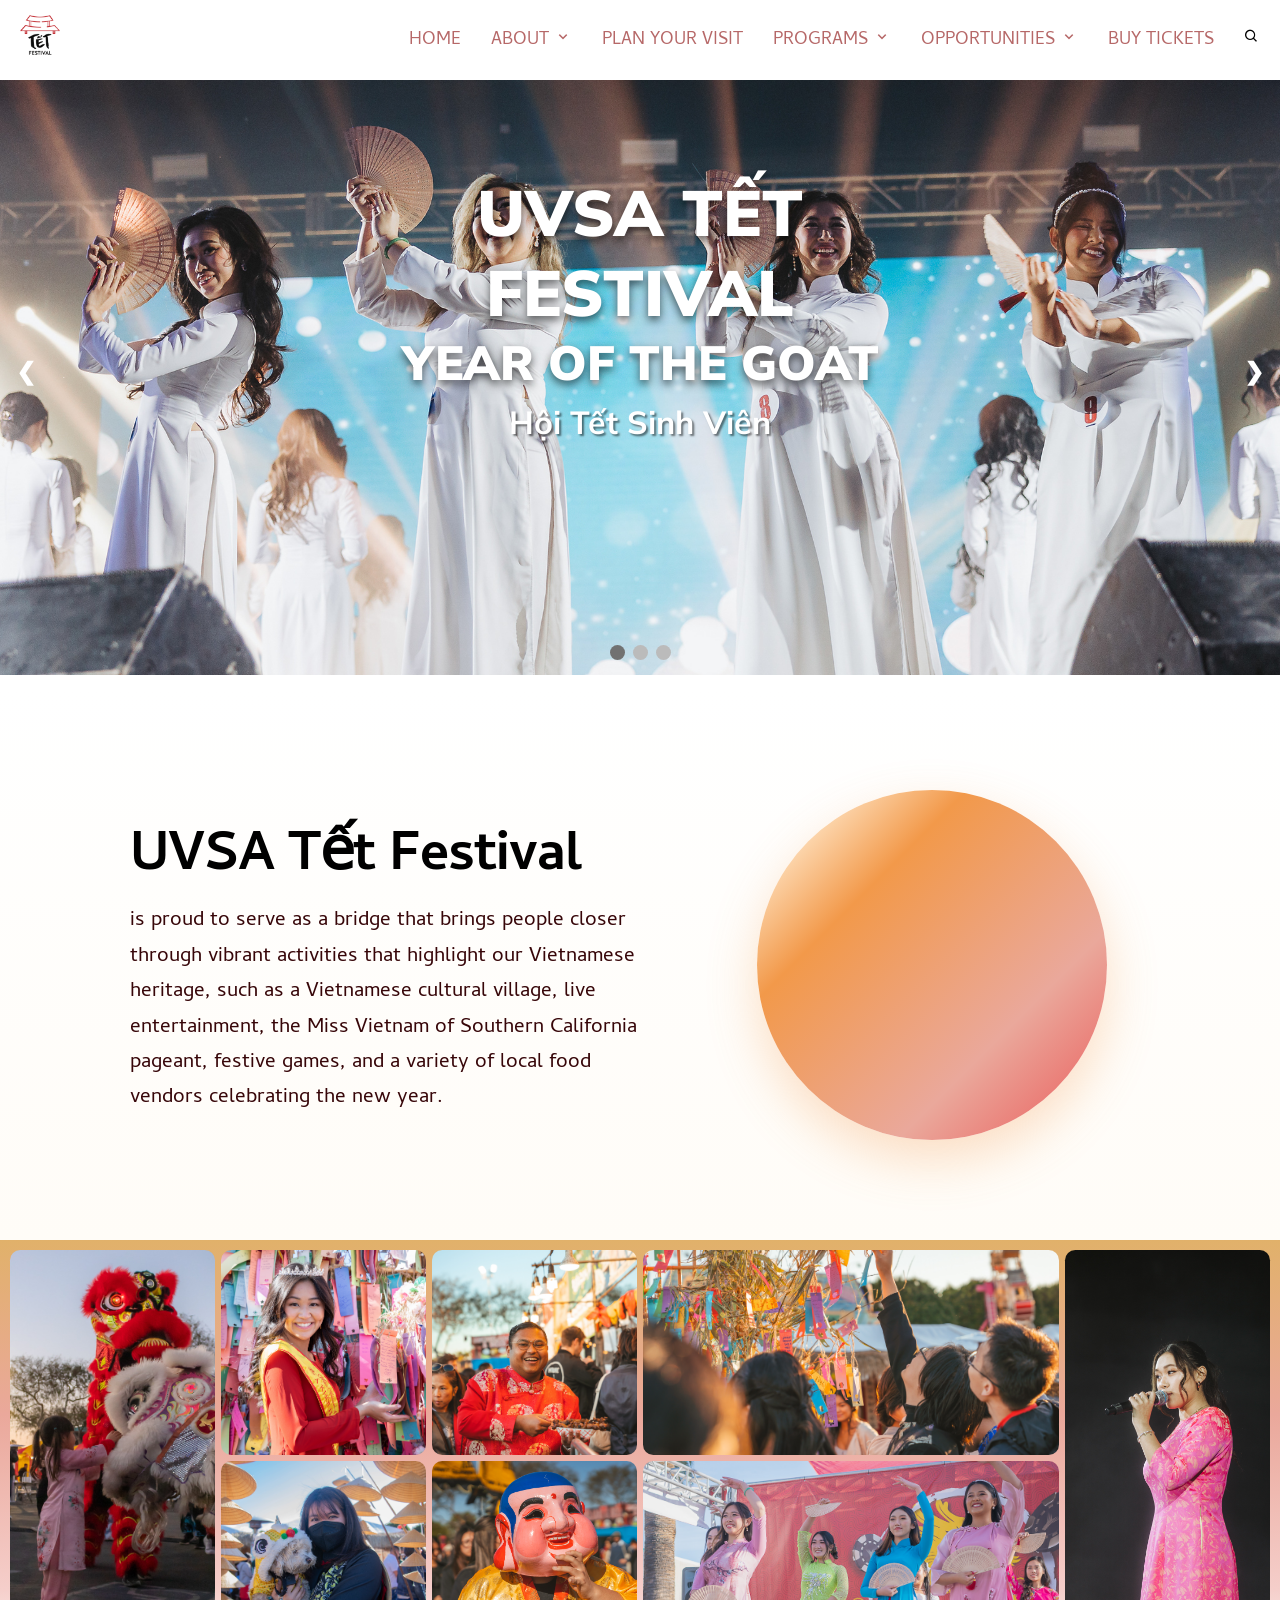
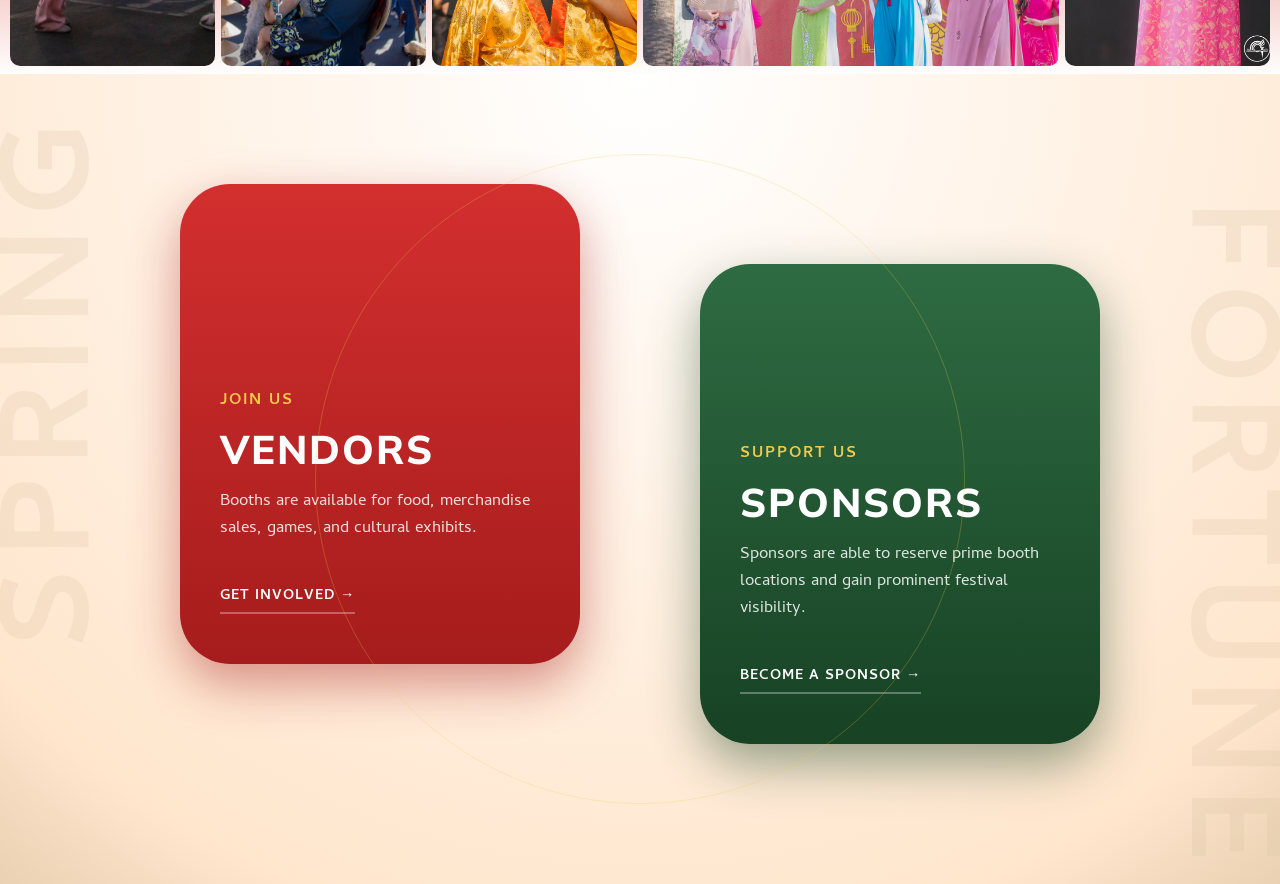
==== index.html @ c3a1a87c "added sponsors and vendors tab made to look like lanterns" ====
<!DOCTYPE html>
<html>
    <head>
        <meta name="viewport" content="width=device-width" charset="UTF-8">
        <title>UVSA Tet Festival</title>
        <link rel="stylesheet" href="styles.css">
        <link href='https://unpkg.com/boxicons@2.1.4/css/boxicons.min.css' rel='stylesheet'>
        <script src="scripts.js" defer></script>
    </head>
    <body>
        
        <div class="header">
            <div class="logo">
                <img src="tetfest-logo.png" alt="logo">
            </div>
            <div class="header-links">
                <ul>
                    <li>
                        <a>HOME</a>
                    </li>
                    <li class="dropdown-item">
                        <a>ABOUT <i class="bx bx-chevron-down"></i></a>
                        <ul class="sub-menu">
                            <li><a href="">About Tet & UVSA</a></li>
                            <li><a href="">Meet the Staff</a></li>
                            <li><a href="">Contact Us</a></li>
                        </ul>
                    </li>
                    <li>
                        <a>PLAN YOUR VISIT</a>
                    </li>
                    <li class="dropdown-item">
                        <a>PROGRAMS <i class="bx bx-chevron-down"></i></a>
                        <ul class="sub-menu">
                            <li><a href="">Cultural Village</a></li>
                            <li><a href="">Contests</a></li>
                        </ul>
                    </li>
                    <li class="dropdown-item">
                        <a>OPPORTUNITIES <i class="bx bx-chevron-down"></i></a>
                        <ul class="sub-menu">
                            <li><a href="">Sponsors</a></li>
                            <li><a href="">Vendors</a></li>
                        </ul>
                    </li>
                    <li>
                        <a>BUY TICKETS</a>
                    </li>
                </ul>
            </div>
            <div class="search-bar">
                <div class="search-icon">
                    <i class="bx bx-search"></i>
                </div>
            </div>
        </div>

        <div class="image-title-area">
            <div class="slideshow-container">

            <div class="page-title">
                <h1 class="main-title">
                    UVSA TẾT FESTIVAL
                </h1>
                <h2>
                    YEAR OF THE GOAT
                </h2>
                <h3>
                    Hội Tết Sinh Viên
                </h3>
            </div>

            <div class="mySlides fade">
                <img src="images/MVSC SB-1-X4.jpg">
            </div>

            <div class="mySlides fade">
                <img src="images/Grand Concert-SB-104-X4.jpg">
            </div>

            <div class="mySlides fade">
                <img src="images/OPC- LN-5-X4.jpg">
            </div>

            <a class="prev" onclick="plusSlides(-1)">&#10094;</a>
            <a class="next" onclick="plusSlides(1)">&#10095;</a>

            <div class="dots">
                <span class="dot" onclick="currentSlide(1)"></span>
                <span class="dot" onclick="currentSlide(2)"></span>
                <span class="dot" onclick="currentSlide(3)"></span>
            </div>

            </div>
        </div>

        <section class="dawn-horizon-section">
            <div class="horizon-container">
                
                <div class="horizon-text">
                    <h2>
                        UVSA Tết Festival
                    </h2>
                    <p>
                        is proud to serve as a bridge that brings people closer through vibrant activities that highlight our Vietnamese heritage, 
                        such as a Vietnamese cultural village, live entertainment, the Miss Vietnam of Southern California pageant, 
                        festive games, and a variety of local food vendors celebrating the new year.
                    </p>
                </div>
                
                <div class="horizon-visual">
                <div class="moon-shape"></div>
                </div>
                
            </div>
        </section>

        <section class="gallery-section">
            <div class="lantern-grid">
                <!-- Item 1: Tall block on the far left -->
                <div class="grid-item tall-item item-1">
                    <span class="placeholder-text">1</span>
                </div>

                <!-- Item 2: Square block top-left center -->
                <div class="grid-item item-2">
                    <span class="placeholder-text">2</span>
                </div>

                <!-- Item 3: Square block bottom-left center -->
                <div class="grid-item item-3">
                    <span class="placeholder-text">3</span>
                </div>

                <!-- Item 4: Square block top-right center -->
                <div class="grid-item item-4">
                    <span class="placeholder-text">4</span>
                </div>

                <!-- Item 5: Square block bottom-right center -->
                <div class="grid-item item-5">
                    <span class="placeholder-text">5</span>
                </div>

                <!-- Item 6: Wide block top right -->
                <div class="grid-item wide-item item-6">
                    <span class="placeholder-text">6</span>
                </div>

                <!-- Item 7: Wide block bottom right -->
                <div class="grid-item wide-item item-7">
                    <span class="placeholder-text">7</span>
                </div>

                <!-- Item 8: Tall block on the far right -->
                <div class="grid-item tall-item item-8">
                    <span class="placeholder-text">8</span>
                </div>
            </div>
        </section>

        <section class="lantern-portal-section">

            <div class="bg-lunar-ring"></div>
            <div class="bg-side-text left-stamp">SPRING</div>
            <div class="bg-side-text right-stamp">FORTUNE</div>

            <div class="lantern-container">

                <div class="lantern-card vendor-side">
                    <div class="card-content">
                        <span class="card-tag">JOIN US</span>
                        <h2>VENDORS</h2>
                        <p>Booths are available for food, merchandise sales, games, and cultural exhibits.</p>
                        <a href="#" class="card-link">GET INVOLVED &rarr;</a>
                    </div>
                </div>
                <div class="lantern-card sponsor-side">
                    <div class="card-content">
                        <span class="card-tag">SUPPORT US</span>
                        <h2>SPONSORS</h2>
                        <p>Sponsors are able to reserve prime booth locations and gain prominent festival visibility.</p>
                        <a href="#" class="card-link">BECOME A SPONSOR &rarr;</a>
                    </div>
                </div>
            </div>
        </section>
        
    </body>
</html>
---- styles.css ----
@import url('https://fonts.googleapis.com/css2?family=Cambay:ital,wght@0,400;0,700;1,400;1,700&display=swap');
@import url('https://fonts.googleapis.com/css2?family=Mulish:ital,wght@0,200..1000;1,200..1000&display=swap');

/* color palette from another project of mine which I copied code from (not used much here) */
:root {
    /* CSS HSL */
--puce: hsla(332, 37%, 65%, 1);
--indian-red: hsla(0, 35%, 56%, 1);
--salmon-pink: hsla(353, 59%, 74%, 1);
--raspberry-rose: hsla(344, 44%, 51%, 1);
--claret: hsla(340, 97%, 28%, 1);
--dark-purple: hsla(321, 64%, 11%, 1);
}

*{
    margin:0;
    padding:0;
    box-sizing: border-box;
    font-family: 'Cambay', serif;
}

body {
    height: 100vh;
    background: white;
}

.header {
    margin: 0;
    width: 100%; 
    height: 80px;
    background-color: white;
    display: flex;
    align-items: center;
    position: fixed; 
    justify-content: space-between;
    padding: 0 20px;
    z-index: 30;
}

.header .logo {
    margin-right: auto;
}

.header .logo img {
    width: 40px;
    height: 40px;
}

.header ul{
    display: flex;
    margin: 0;
    padding: 0;
}

.header ul li{
    list-style: none;
}

.header .header-links {
    display: flex;
    align-items: center;
    margin-left:auto;
    gap: 30px;
}

.header .header-links ul li a{
    text-decoration: none;
    color: var(--indian-red);
    font-size: 18px;
    margin-right: 30px;
    transition: color 0.3s ease;
}

.header .header-links ul li:hover a{
    color: var(--puce);
    cursor: pointer;
}

.header .dropdown-item {
    position: relative;
}

.header .dropdown-item .sub-menu {
    position: absolute;
    top: 190%;
    left: -20px;

    display: none;
    flex-direction: column;

    min-width: 220px;

    margin: 0;
    padding: 10px;
    list-style: none;

    background-color: white;
    border: 1px solid #ddd;
    box-shadow: 0 5px 15px rgba(0, 0, 0, 0.1);

    z-index: 100;
}

.header .dropdown-item:hover .sub-menu {
    display: flex;
    animation: slideInRight 0.5s ease-out forwards;
}

@keyframes slideInRight {
  from {
    transform: translateX(-15%);
    opacity: 0;
  }
  to {
    transform: translateX(0%);
    opacity: 1; 
  }
}

.header .dropdown-item:after {
    content: "";
    position: absolute;
    left: 0;
    top: 100%;
    width: 100%;
    height: 40px;
}

.header .dropdown-item .sub-menu li a {
    display: block;
    padding: 10px 10px;

    margin: 0;

    font-size: 18px;
    white-space: no-wrap;
}

.header .sub-menu li a:hover {
    background-color: #f5f5f5;
}

* {
    box-sizing: border-box;
}

/* Slideshow area */
.image-title-area {
    width: 100%;
    margin: 0;
    padding-top: 60px;
}

/* Slideshow container */
.slideshow-container {
    width: 100%;
    position: relative;
    margin: 0;
    overflow: hidden;
}

.page-title {
    position: absolute;
    top: 40%;
    left: 50%;
    transform: translate(-50%, -50%);
    z-index: 5;
    text-align: center;
    color: white;
}

.page-title .main-title {
    font-family: "Mulish";
    margin: 0;
    font-size: 4rem;
    font-weight: 900;
    text-shadow: 0 4px 8px rgba(0, 0, 0, 0.6);
}

.page-title h2 {
    font-family: "Mulish";
    margin: 0;
    font-size: 3rem;
    font-weight: 900;
    text-shadow: 0 4px 8px rgba(0, 0, 0, 0.6);
}

.page-title h3 {
    font-family: "Mulish";
    margin: 10px 0;
    font-size: 2rem;
    font-weight: 700;
    text-shadow: 2px 2px 2px rgba(0,0,0,0.5);
}

.dots {
    position: absolute;
    bottom: 20px;
    left: 0;
    width: 100%;
    text-align: center;
    z-index: 5;
}

.dot {
    cursor: pointer;
    height: 12px;
    width: 12px;
    margin: 0 4px;
    background-color: rgba(255, 255, 255, 0.6);
    border-radius: 50%;
    display: inline-block;
    transition: background-color 0.3s ease;
}

.active,
.dot:hover {
    background-color: white;
}


/* Slides */
.mySlides {
    display: none;
    width: 100%;
}

/* Images */
.mySlides img {
    width: 100%;
    height: 600px;
    display: block;
    object-fit: cover;
}

/* Next & previous buttons */
.prev,
.next {
    cursor: pointer;
    position: absolute;
    top: 50%;
    transform: translateY(-50%);
    width: auto;
    padding: 16px;
    color: white;
    font-weight: bold;
    font-size: 24px;
    transition: 0.3s ease;
    user-select: none;
    z-index: 2;
}

/* Previous button */
.prev {
    left: 0;
}

/* Next button */
.next {
    right: 0;
}

/* Hover effect */
.prev:hover,
.next:hover {
    background-color: rgba(0, 0, 0, 0.6);
}

/* Caption text */
.text {
    color: #f2f2f2;
    font-size: 15px;
    padding: 8px 12px;
    position: absolute;
    bottom: 8px;
    width: 100%;
    text-align: center;
}

/* Number text */
.numbertext {
    color: #f2f2f2;
    font-size: 12px;
    padding: 8px 12px;
    position: absolute;
    top: 0;
    left: 0;
    z-index: 2;
}

/* Dots */
.dot {
    cursor: pointer;
    height: 15px;
    width: 15px;
    margin: 0 2px;
    background-color: #bbb;
    border-radius: 50%;
    display: inline-block;
    transition: background-color 0.3s ease;
}

.active,
.dot:hover {
    background-color: #717171;
}

/* Dots container */
.image-title-area > div:last-child {
    text-align: center;
    padding: 15px 0;
}

/* The image fading out (active/outgoing) */
.slide-out {
    animation: fadeOut 1.5s ease-in-out forwards;
}

/* The image fading in (incoming) */
.slide-in {
    animation: fadeIn 1.5s ease-in-out forwards;
}

@keyframes fadeIn {
    from { opacity: 0; }
    to { opacity: 1; }
}

@keyframes fadeOut {
    from { opacity: 1; }
    to { opacity: 0; }
}

/* section break */

.dawn-horizon-section {
    width: 100%;
    padding: 100px 0;
    background: linear-gradient(180deg, #ffffff 0%, #fffcf7 100%); /* Warm, cream-tinted background transition */
}

.horizon-container {
    max-width: 1100px;
    margin: 0 auto;
    display: flex;
    align-items: center;
    gap: 60px;
    padding: 0 40px;
}

.horizon-text {
    flex: 1.2;
}

.horizon-text h2 {
    font-size: 3.5rem;
    color: black;
    font-weight: 700;
    letter-spacing: -1px;
}

.horizon-text p {
    font-size: 1.3rem;
    line-height: 1.7;
    color: #370609;
}

/* The creative visual block area */
.horizon-visual {
    flex: 1;
    display: flex;
    justify-content: center;
    align-items: center;
    position: relative;
}

/* Creating a giant glowing lunar gradient orb entirely in CSS */
.moon-shape {
    width: 350px;
    height: 350px;
    /* Mandarin to Gold to Blossom Pink */
    background: linear-gradient(
        135deg, 
        #FFE6C7 10%,    /* Creamy warm gold highlight */
        #F2994A 30%,   /* Your original vibrant Mandarin Orange */
        #EAA89B 70%,   /* Smooth Rose Pink blend */
        #EB5757 100%   /* Your original deep Blossom Pink */
    );
    border-radius: 50%; /* Makes it a perfect circle */
    box-shadow: 0 20px 50px rgba(242, 153, 74, 0.3); /* Gives it a soft light emission aura */
}

/* Container styling matching the soft cream background look */
.gallery-section {
    margin: 0 auto;
    padding: 10px 10px;
    background: linear-gradient(180deg, #E1B16A 0%, #EAA89B 40%, #F5CECA 80%, #FFFFFF 100%);
}

.lantern-grid {
    display: grid;
    grid-template-columns: repeat(6, 1fr); 
    gap: 0.5vw; /* Spacing scales fluidly with the screen width */
    
    /* 
        use viewport units (vw) to shrink.
    */
    grid-auto-rows: 16vw; 
}

/* Base style for the cards */
.grid-item {
    background: linear-gradient(135deg, #d0001c 0%, #ff1c7b 60%, #ff9ebb 100%);
    border-radius: 0.8vw; /* Rounded corners scale fluidly with the screen size */
    display: flex;
    align-items: center;
    justify-content: center;
}

.placeholder-text {
    /* Text size automatically scales down so it doesn't break out of the shrinking boxes */
    font-size: calc(1rem + 1vw); 
    font-weight: bold;
    color: #ffffff;
    /* hides/shows placeholder text (used for dev) */
    display: none;
}

/* --- Precise Coordinate Mapping (Maintained) --- */

.item-1 {
    grid-column: 1;
    grid-row: 1 / span 2;

    background: url('images/YT_SLD-14-X2.jpg');
    background-size: cover;
    background-position: center;
}

.item-2 {
    grid-column: 2;
    grid-row: 1;

    background: url('images/CREATIVES-BNV-01.jpg');
    background-size: cover;
    background-position: center;
}

.item-3 {
    grid-column: 2;
    grid-row: 2;

    background: url('images/DAY1-CREATIVES-CTT-32.jpg');
    background-size: cover;
    background-position: center;
}

.item-4 {
    grid-column: 3;
    grid-row: 1;

    background: url('images/CF\ DAY\ 2\ -\ LN-56.jpg');
    background-size: cover;
    background-position: center;
}

.item-5 {
    grid-column: 3;
    grid-row: 2;

    background: url('images/OPC-\ LN-47.jpg');
    background-size: cover;
    background-position: center;
}

.item-6 {
    grid-column: 4 / span 2;
    grid-row: 1;

    background: url('images/CF\ DAY\ 2\ -\ LN-31-X4.jpg');
    background-size: cover;
    background-position: center;
}

.item-7 {
    grid-column: 4 / span 2;
    grid-row: 2;

    background: url('images/MVSC\ AAExpo-\ LN-85.jpg');
    background-size: cover;
    background-position: up;
}

.item-8 {
    grid-column: 6;
    grid-row: 1 / span 2;

    background: url('images/Lunar\ Night-Rachele\ Nguyen-SB-16.jpg');
    background-size: cover;
    background-position: center;
}

/* Core Section Setup - Using a soft, premium cultural cream background */
.lantern-portal-section {
    width: 100%;
    padding: 150px 0 180px 0;
    position: relative; /* Crucial to keep background shapes anchored here */
    overflow: hidden; /* Prevents giant background rings from breaking layout width */
    margin-top: -2px;

    /*fallback*/
    background-color: white;
    
    background: radial-gradient(circle at top center, #ffffff 0%, #ffe6cd 85%, #ead1b3 100%);
}

.bg-lunar-ring {
    position: absolute;
    top: 50%;
    left: 50%;
    transform: translate(-50%, -50%);
    width: 650px;
    height: 650px;
    border: 1px solid rgba(242, 201, 76, 0.25); /* Thin, delicate gold circular border line */
    border-radius: 50%;
    z-index: 1;
    pointer-events: none;
}

/* 2. Ghostly Vertical Typographic Watermarks */
.bg-side-text {
    position: absolute;
    z-index: 1;
    font-size: 8rem;
    font-weight: 900;
    letter-spacing: 12px;
    
    color: rgba(212, 190, 160, 0.22); 
    user-select: none;
    pointer-events: none;
}

.left-stamp {
    left: 5%;
    top: 25%;
    transform: rotate(-90deg) translateX(-50%);
    transform-origin: left center;
}

.right-stamp {
    right: 5%;
    bottom: 30%;
    transform: rotate(90deg) translateX(50%);
    transform-origin: right center;
}

.lantern-container {
    max-width: 1000px;
    margin: 0 auto;
    display: flex;
    justify-content: center;
    gap: 120px; 
    padding: 0 40px;
}

.lantern-card {
    flex: 1;
    max-width: 400px;
    min-height: 480px;
    border-radius: 50px;
    padding: 50px 40px;
    display: flex;
    align-items: flex-end;
    color: #ffffff;
    transition: transform 0.4s cubic-bezier(0.25, 1, 0.5, 1), 
                box-shadow 0.4s cubic-bezier(0.25, 1, 0.5, 1);
}

/* Left Card: Cinnabar Red, shifted upwards */
.vendor-side {
    background: linear-gradient(180deg, #d32f2f 0%, #a61c1c 100%);
    transform: translateY(-40px); /* Creates the offset */

    box-shadow: 0 20px 50px rgba(166, 28, 28, 0.45); 
}

/* Right Card: Imperial Jade Green, shifted downwards */
.sponsor-side {
    background: linear-gradient(180deg, #2e6b42 0%, #174224 100%);
    transform: translateY(40px); /* Creates the offset */

    box-shadow: 0 20px 50px rgba(23, 66, 36, 0.45);
}

.vendor-side:hover {
    transform: translateY(-55px) scale(1.02); /* Drifts slightly higher when hovered */
    box-shadow: 0 30px 60px rgba(166, 28, 28, 0.65); /* Under-glow intensifies */
}

.sponsor-side:hover {
    transform: translateY(25px) scale(1.02); /* Drifts slightly higher when hovered */
    box-shadow: 0 30px 60px rgba(23, 66, 36, 0.55); /* Under-glow intensifies */
}

.card-content {
    width: 100%;
}

.card-tag {
    display: inline-block;
    font-size: 1rem;
    font-weight: bold;
    letter-spacing: 2px;
    color: #f2c94c; /* Gold tag header text */
    text-transform: uppercase;
    margin-bottom: 10px;
}

.card-content h2 {
    font-family: 'Mulish';
    font-size: 2.5rem;
    font-weight: 800;
    letter-spacing: 2px;
    margin-bottom: 15px;
}

.card-content p {
    font-size: 1.05rem;
    line-height: 1.6;
    opacity: 0.85;
    margin-bottom: 40px;
}

.card-link {
    display: inline-block;
    color: #ffffff;
    text-decoration: none;
    font-weight: bold;
    font-size: 0.9rem;
    letter-spacing: 1px;
    border-bottom: 2px solid rgba(255, 255, 255, 0.3);
    padding-bottom: 4px;
    transition: border-color 0.3s ease, color 0.3s ease;
}

.card-link:hover {
    border-color: #f2c94c; 
    color: #f2c94c;
}

/* --- Responsive Rules for Mobile --- */
@media (max-width: 768px) {
    .lantern-portal-section {
        padding: 80px 0; /* Shrink heavy section padding */
    }
    
    .lantern-container {
        flex-direction: column; /* Stack cards vertically */
        align-items: center;
        gap: 40px;
    }
    
    /* Strip away the heavy desktop layout offsets so they layout cleanly on phones */
    .card-vendor, .card-sponsor {
        transform: translateY(0) !important; 
        width: 100%;
    }
    
    /* Provide a simple standard lift on mobile hover instead */
    .card-vendor:hover, .card-sponsor:hover {
        transform: translateY(-5px) !important;
    }
}
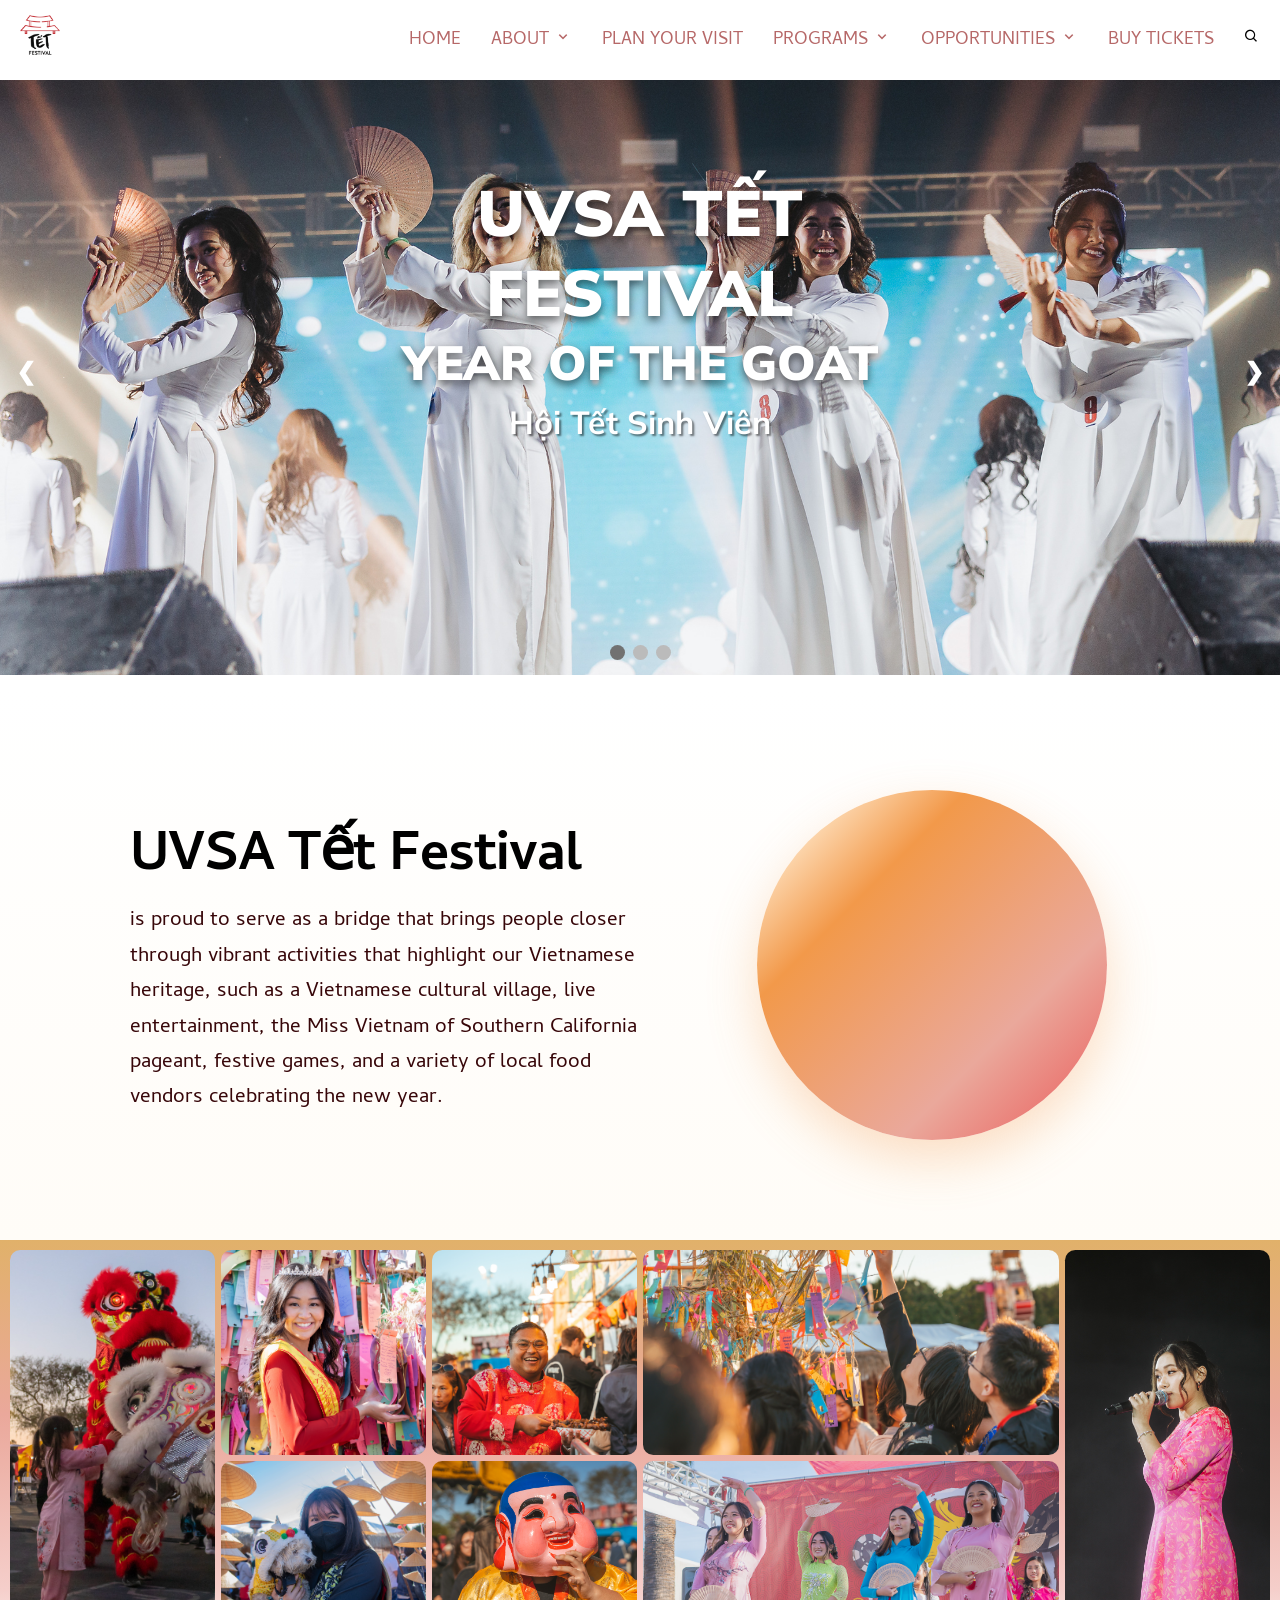
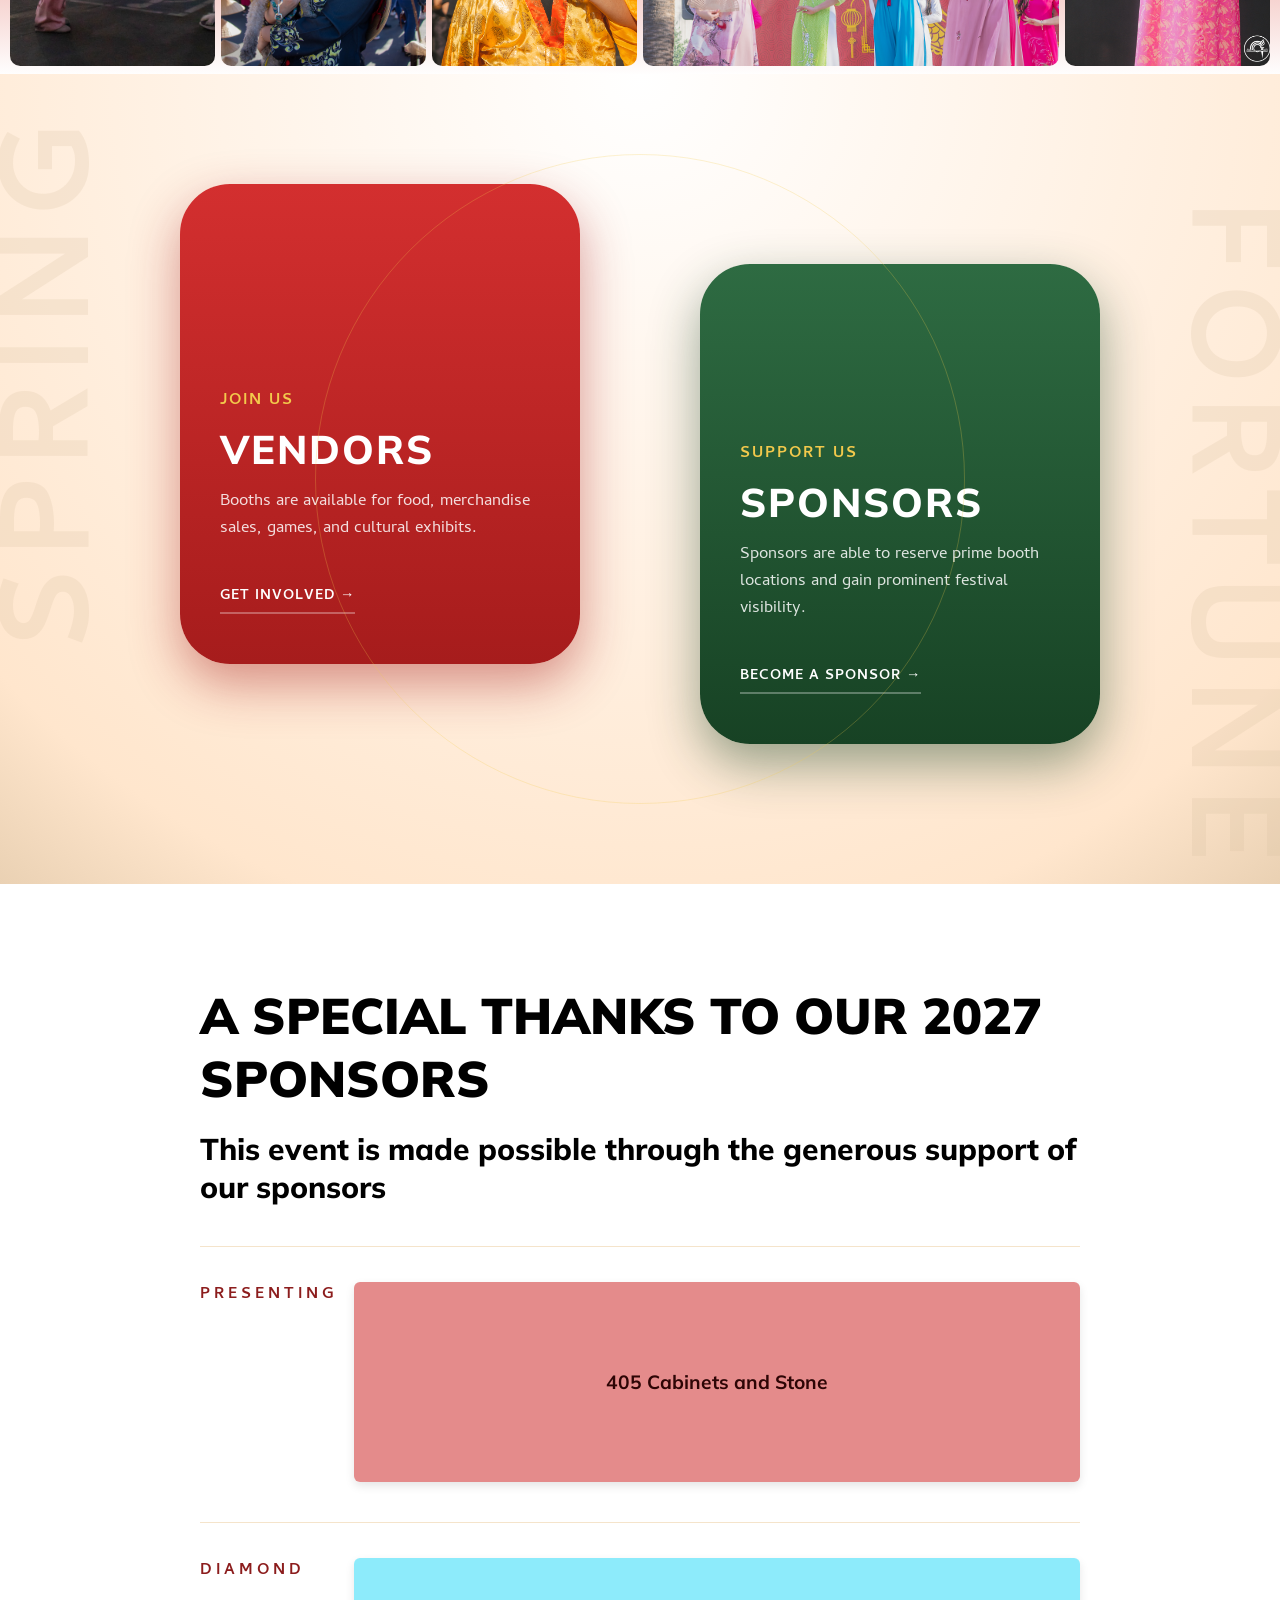
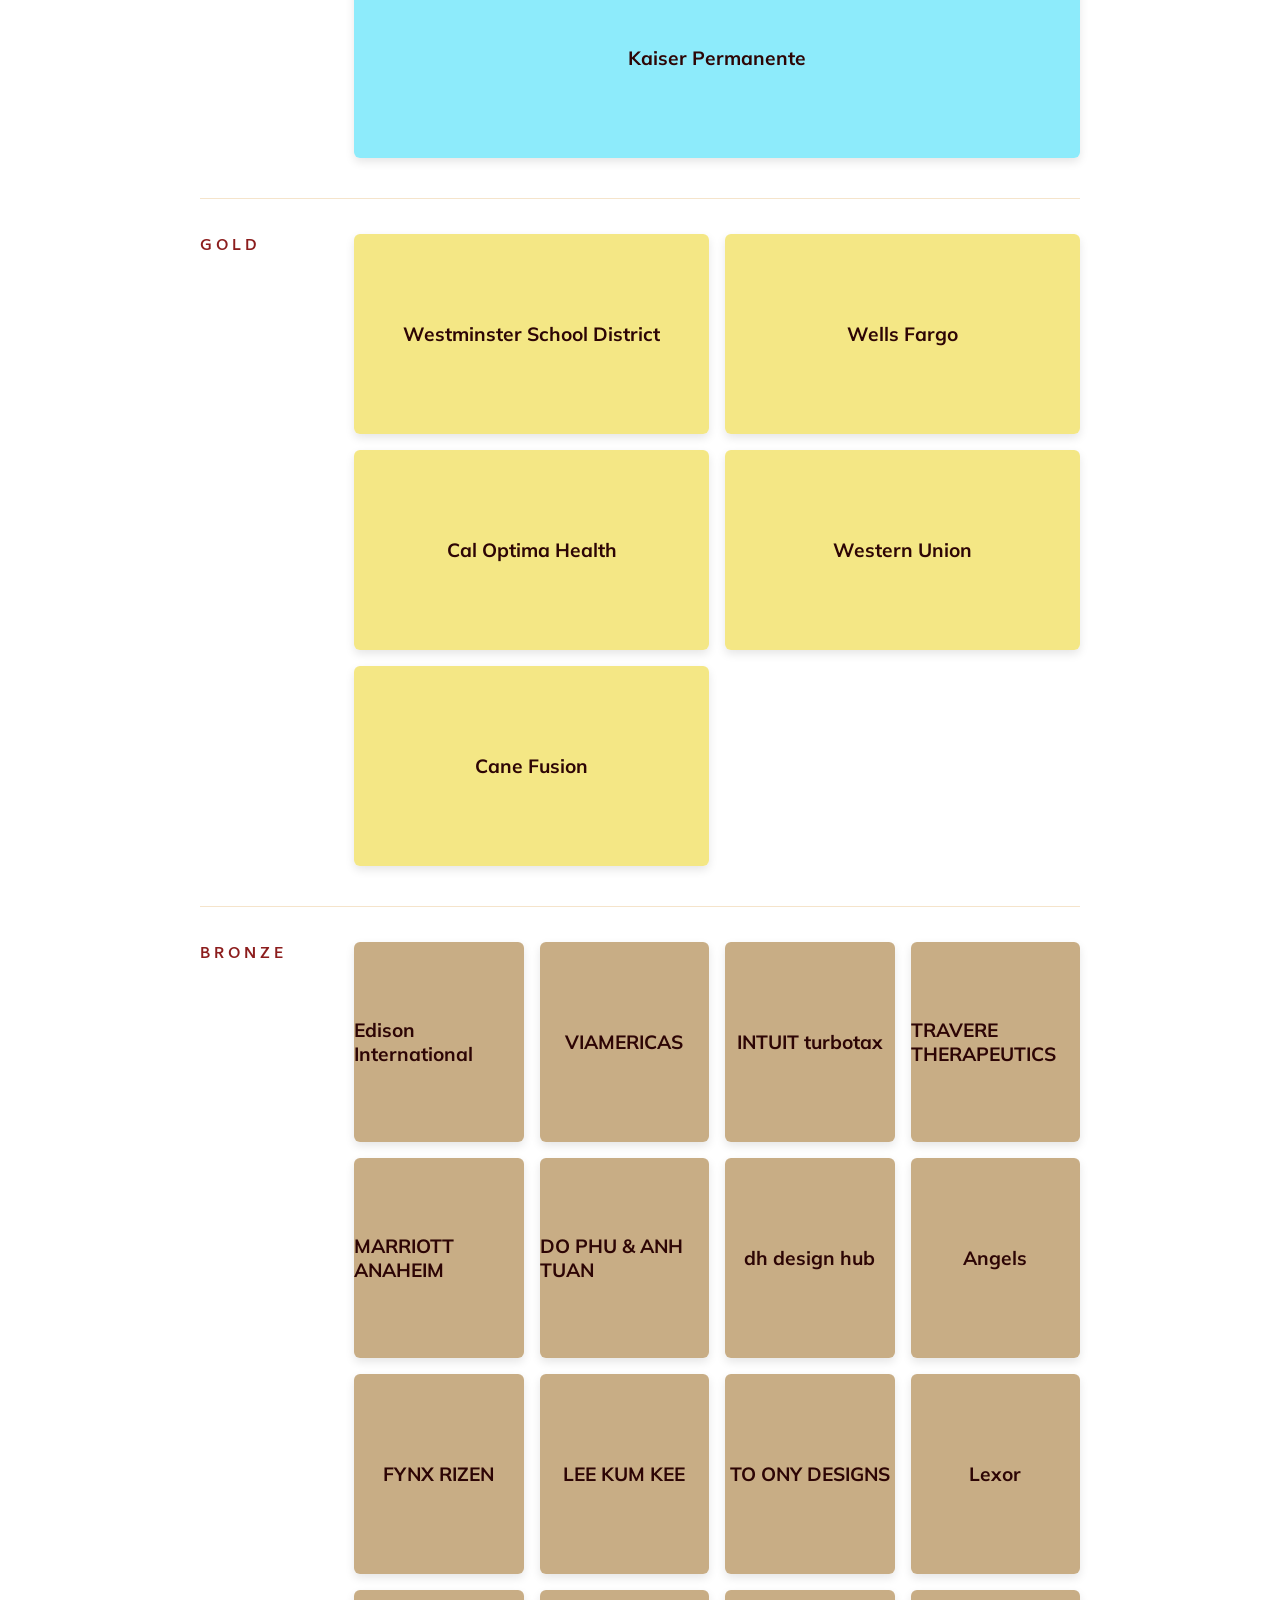
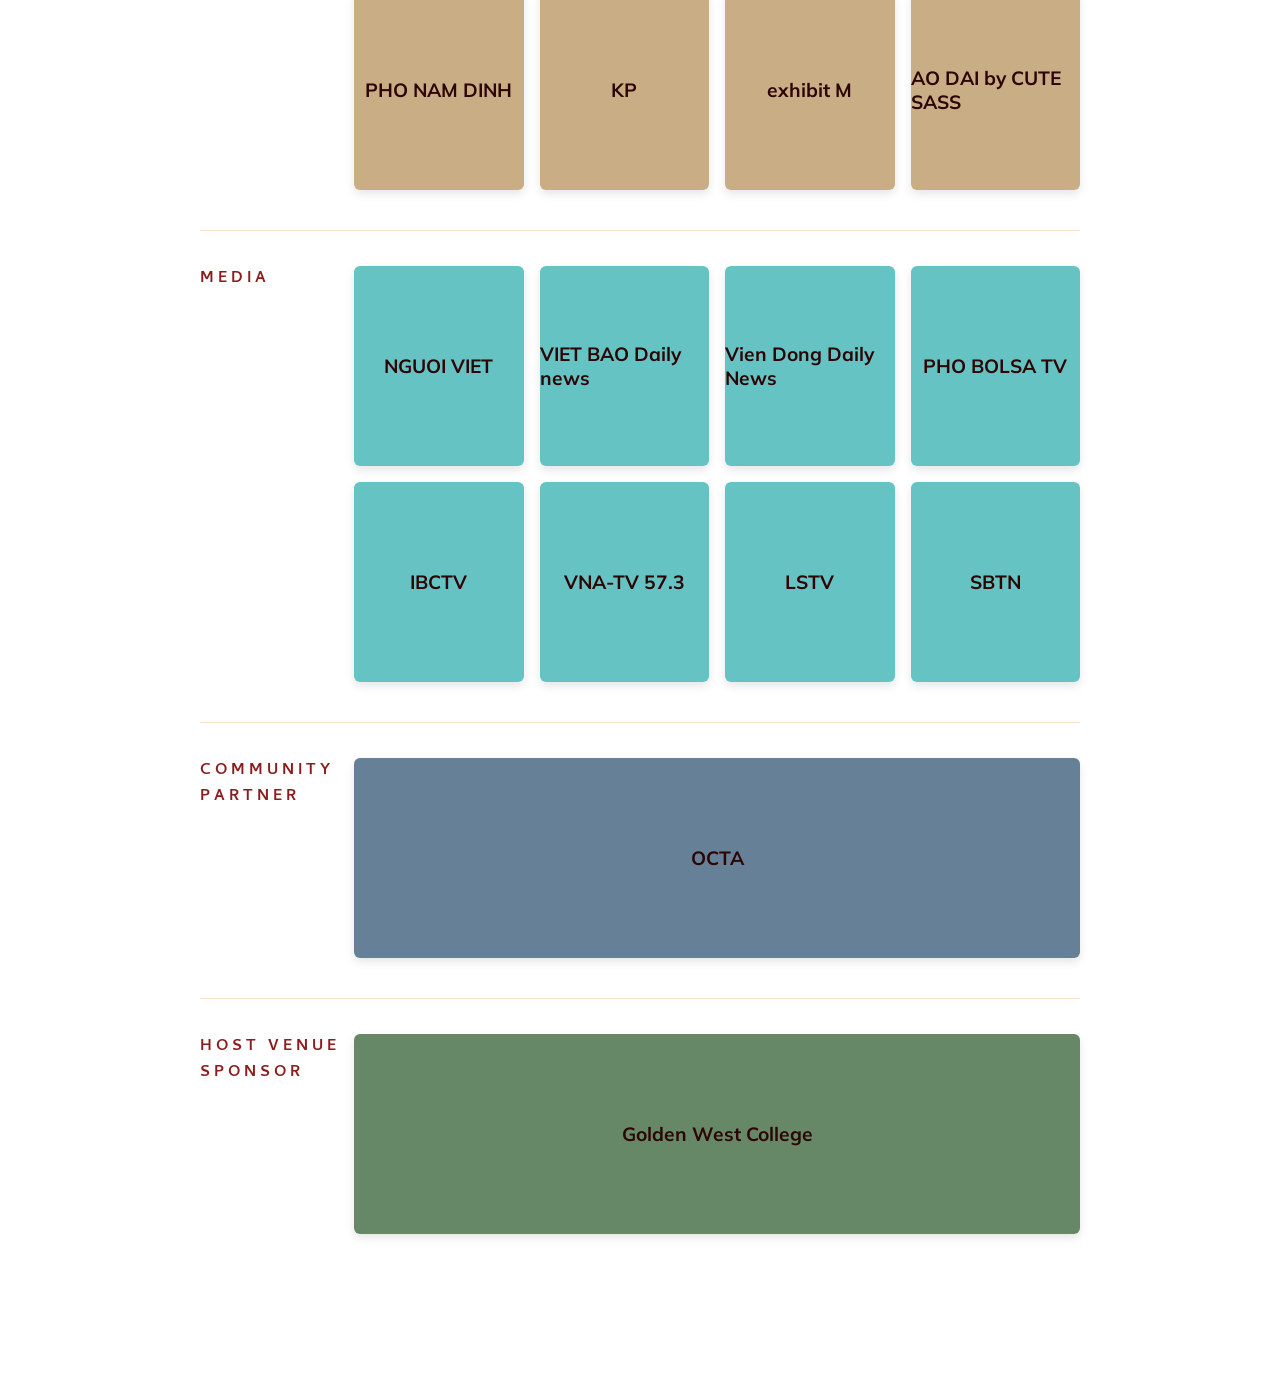
==== commit 8e75744a: "added cleaned up sponsors section (without images because lazy)" ====
--- a/index.html
+++ b/index.html
@@ -5,6 +5,7 @@
         <title>UVSA Tet Festival</title>
         <link rel="stylesheet" href="styles.css">
         <link href='https://unpkg.com/boxicons@2.1.4/css/boxicons.min.css' rel='stylesheet'>
+        <link rel="icon" type="image/jpeg" href="tetfest-logo.png">
         <script src="scripts.js" defer></script>
     </head>
     <body>
@@ -185,6 +186,144 @@
                 </div>
             </div>
         </section>
+
+        <section class="timeline-directory-section">
+            <div class="sponsor-thanks">
+                <h1>A SPECIAL THANKS TO OUR 2027 SPONSORS</h1>
+                <h3>This event is made possible through the generous support of our sponsors</h3>
+            </div>
+
+            <div class="timeline-row">
+                <div class="timeline-label">
+                <span>PRESENTING</span>
+                </div>
+                <div class="timeline-content">
+                <div class="timeline-grid grid-2">
+                    <div class="logo-box">
+                        <a href="https://405cs.com/" target="_blank" rel="noopener" class="sponsor-link-wrapper">
+                            <div class="box-overlay presenting-tier"><span>405 Cabinets and Stone</span></div>
+                            <div class="logo-img-wrap">
+                                <img src="" alt="">
+                            </div>
+                        </a>
+                    </div>
+                </div>
+                </div>
+            </div>
+
+            <div class="timeline-row">
+                <div class="timeline-label">
+                <span>DIAMOND</span>
+                </div>
+                <div class="timeline-content">
+                <div class="timeline-grid grid-2">
+                    <div class="logo-box">
+                        <a href="https://healthy.kaiserpermanente.org/southern-california/front-door" target="_blank" rel="noopener" class="sponsor-link-wrapper">
+                            <div class="box-overlay diamond-tier"><span>Kaiser Permanente</span></div>
+                            <div class="logo-img-wrap">
+                                <img src="" alt="">
+                            </div>
+                        </a>
+                    </div>
+                </div>
+                </div>
+            </div>
+
+            <div class="timeline-row">
+                <div class="timeline-label">
+                <span>GOLD</span>
+                </div>
+                <div class="timeline-content">
+                <div class="timeline-grid grid-3">
+                    <div class="logo-box"><div class="box-overlay gold-tier"><span>Westminster School District</span></div><div class="logo-img-wrap"><img src="" alt=""></div></div>
+                    <div class="logo-box"><div class="box-overlay gold-tier"><span>Wells Fargo</span></div><div class="logo-img-wrap"><img src="" alt=""></div></div>
+                    <div class="logo-box"><div class="box-overlay gold-tier"><span>Cal Optima Health</span></div><div class="logo-img-wrap"><img src="" alt=""></div></div>
+                    <div class="logo-box"><div class="box-overlay gold-tier"><span>Western Union</span></div><div class="logo-img-wrap"><img src="" alt=""></div></div>
+                    <div class="logo-box"><div class="box-overlay gold-tier"><span>Cane Fusion</span></div><div class="logo-img-wrap"><img src="" alt=""></div></div>
+                </div>
+                </div>
+            </div>
+
+            <div class="timeline-row">
+                <div class="timeline-label">
+                <span>BRONZE</span>
+                </div>
+                <div class="timeline-content">
+                <div class="timeline-grid grid-4">
+                    <div class="logo-box"><div class="box-overlay bronze-tier"><span>Edison International</span></div><div class="logo-img-wrap"><img src="" alt=""></div></div>
+                    <div class="logo-box"><div class="box-overlay bronze-tier"><span>VIAMERICAS</span></div><div class="logo-img-wrap"><img src="" alt=""></div></div>
+                    <div class="logo-box"><div class="box-overlay bronze-tier"><span>INTUIT turbotax</span></div><div class="logo-img-wrap"><img src="" alt=""></div></div>
+                    <div class="logo-box"><div class="box-overlay bronze-tier"><span>TRAVERE THERAPEUTICS</span></div><div class="logo-img-wrap"><img src="" alt=""></div></div>
+                    <div class="logo-box"><div class="box-overlay bronze-tier"><span>MARRIOTT ANAHEIM</span></div><div class="logo-img-wrap"><img src="" alt=""></div></div>
+                    <div class="logo-box"><div class="box-overlay bronze-tier"><span>DO PHU & ANH TUAN</span></div><div class="logo-img-wrap"><img src="" alt=""></div></div>
+                    <div class="logo-box"><div class="box-overlay bronze-tier"><span>dh design hub</span></div><div class="logo-img-wrap"><img src="" alt=""></div></div>
+                    <div class="logo-box"><div class="box-overlay bronze-tier"><span>Angels</span></div><div class="logo-img-wrap"><img src="" alt=""></div></div>
+                    <div class="logo-box"><div class="box-overlay bronze-tier"><span>FYNX RIZEN</span></div><div class="logo-img-wrap"><img src="" alt=""></div></div>
+                    <div class="logo-box"><div class="box-overlay bronze-tier"><span>LEE KUM KEE</span></div><div class="logo-img-wrap"><img src="" alt=""></div></div>
+                    <div class="logo-box"><div class="box-overlay bronze-tier"><span>TO ONY DESIGNS</span></div><div class="logo-img-wrap"><img src="" alt=""></div></div>
+                    <div class="logo-box"><div class="box-overlay bronze-tier"><span>Lexor</span></div><div class="logo-img-wrap"><img src="" alt=""></div></div>
+                    <div class="logo-box"><div class="box-overlay bronze-tier"><span>PHO NAM DINH</span></div><div class="logo-img-wrap"><img src="" alt=""></div></div>
+                    <div class="logo-box"><div class="box-overlay bronze-tier"><span>KP</span></div><div class="logo-img-wrap"><img src="" alt=""></div></div>
+                    <div class="logo-box"><div class="box-overlay bronze-tier"><span>exhibit M</span></div><div class="logo-img-wrap"><img src="" alt=""></div></div>
+                    <div class="logo-box"><div class="box-overlay bronze-tier"><span>AO DAI by CUTE SASS</span></div><div class="logo-img-wrap"><img src="" alt=""></div></div>
+                </div>
+                </div>
+            </div>
+
+            <div class="timeline-row">
+                <div class="timeline-label">
+                <span>MEDIA</span>
+                </div>
+                <div class="timeline-content">
+                <div class="timeline-grid grid-5">
+                    <div class="logo-box"><div class="box-overlay media-tier"><span>NGUOI VIET</span></div><div class="logo-img-wrap"><img src="" alt=""></div></div>
+                    <div class="logo-box"><div class="box-overlay media-tier"><span>VIET BAO Daily news</span></div><div class="logo-img-wrap"><img src="" alt=""></div></div>
+                    <div class="logo-box"><div class="box-overlay media-tier"><span>Vien Dong Daily News</span></div><div class="logo-img-wrap"><img src="" alt=""></div></div>
+                    <div class="logo-box"><div class="box-overlay media-tier"><span>PHO BOLSA TV</span></div><div class="logo-img-wrap"><img src="" alt=""></div></div>
+                    <div class="logo-box"><div class="box-overlay media-tier"><span>IBCTV</span></div><div class="logo-img-wrap"><img src="" alt=""></div></div>
+                    <div class="logo-box"><div class="box-overlay media-tier"><span>VNA-TV 57.3</span></div><div class="logo-img-wrap"><img src="" alt=""></div></div>
+                    <div class="logo-box"><div class="box-overlay media-tier"><span>LSTV</span></div><div class="logo-img-wrap"><img src="" alt=""></div></div>
+                    <div class="logo-box"><div class="box-overlay media-tier"><span>SBTN</span></div><div class="logo-img-wrap"><img src="" alt=""></div></div>
+                </div>
+                </div>
+            </div>
+
+            <div class="timeline-row">
+                <div class="timeline-label">
+                <span>COMMUNITY PARTNER</span>
+                </div>
+                <div class="timeline-content">
+                <div class="timeline-grid grid-2">
+                    <div class="logo-box">
+                        <a href="https://405cs.com/" target="_blank" rel="noopener" class="sponsor-link-wrapper">
+                            <div class="box-overlay octa-sponsor"><span>OCTA</span></div>
+                            <div class="logo-img-wrap">
+                                <img src="" alt="">
+                            </div>
+                        </a>
+                    </div>
+                </div>
+                </div>
+            </div>
+
+            <div class="timeline-row">
+                <div class="timeline-label">
+                <span>Host Venue Sponsor</span>
+                </div>
+                <div class="timeline-content">
+                <div class="timeline-grid grid-2">
+                    <div class="logo-box">
+                        <a href="https://405cs.com/" target="_blank" rel="noopener" class="sponsor-link-wrapper">
+                            <div class="box-overlay gwc-sponsor"><span>Golden West College</span></div>
+                            <div class="logo-img-wrap">
+                                <img src="" alt="">
+                            </div>
+                        </a>
+                    </div>
+                </div>
+                </div>
+            </div>
+        </section>
         
     </body>
 </html>
--- a/styles.css
+++ b/styles.css
@@ -673,3 +673,202 @@
     }
 }
 
+
+
+
+.timeline-directory-section {
+    max-width: 75%;
+    margin: 0 auto;
+    padding: 100px 40px;
+}
+
+.sponsor-thanks {
+    padding: 0 0 40px 0;
+    justify-content: center;
+}
+
+.sponsor-thanks h1 {
+    font-family: 'Mulish';
+    font-size: 50px;
+    font-weight: 900;
+    display: flex;
+    justify-content: center;
+}
+
+.sponsor-thanks h3 {
+    font-family: 'Mulish';
+    font-size: 30px;
+    font-weight: 800;
+    padding: 20px 0 0 0;
+    display: flex;
+    justify-content: center;
+}
+
+/* Master row layout holding label and content side-by-side */
+.timeline-row {
+    display: flex;
+    margin-bottom: 40px;
+    /* Soft elegant line divider between tiers */
+    border-top: 1px solid rgba(225, 177, 106, 0.35); 
+    padding-top: 35px;
+}
+
+/* Left Wall Column Label */
+.timeline-label {
+    flex: 0.35; /* Keeps the text track compact */
+    display: flex;
+    align-items: flex-start;
+}
+
+.timeline-label span {
+    font-size: 1rem;
+    font-weight: 900;
+    letter-spacing: 4px;
+    color: #8c1d1d; /* Deep crimson cultural tone */
+    text-transform: uppercase;
+}
+
+/* Right Content Field Track */
+.timeline-content {
+    flex: 1.65; /* Opens up the field width for logos */
+}
+
+/* Base parameters for all grids */
+.timeline-grid {
+    display: grid;
+    gap: 16px;
+}
+
+/* --- The 5 Distinct Grid Profiles --- */
+.grid-2 { 
+    grid-template-columns: repeat(1, 1fr); 
+}
+.grid-3 { 
+    grid-template-columns: repeat(2, 1fr);
+}
+.grid-4 { 
+    grid-template-columns: repeat(4, 1fr); 
+}
+.grid-5 { 
+    grid-template-columns: repeat(4, 1fr); 
+}
+
+/* Logo card parameters */
+.logo-box {
+    position: relative;
+    height: 200px; /* Uniform profile thickness across columns */
+    background-color: #ffffff;
+    border-radius: 6px;
+    overflow: hidden;
+    display: flex;
+    align-items: center;
+    justify-content: center;
+    box-shadow: 0 4px 10px rgba(0, 0, 0, 0.1);
+}
+
+.logo-image-wrap {
+    width: 100%;
+    height: 100%;
+    display: flex;
+    align-items: center;
+    justify-content: center;
+    padding: 16px; /* Gives the logos a clean white margin border */
+}
+
+/* 
+  The Magic Image Containment Formula:
+  Forces the logo to expand as large as possible without ever clipping, 
+  stretching out of proportion, or breaking out of its grid box.
+*/
+.logo-image-wrap img {
+    max-width: 100%;
+    max-height: 100%;
+    object-fit: contain; 
+}
+
+.box-overlay { 
+    position: absolute; 
+    top: 0; 
+    left: 0; 
+    width: 100%; 
+    height: 100%; 
+    display: flex; 
+    align-items: center; 
+    justify-content: center; 
+    transition: opacity 0.3s cubic-bezier(0.25, 1, 0.5, 1); 
+}
+
+.presenting-tier {
+    background-color: rgba(210, 62, 62, 0.6);
+}
+.diamond-tier {
+    background-color: rgba(65, 222, 249, 0.6);
+}
+.gold-tier {
+    background-color: rgba(237, 216, 52, 0.6);
+}
+.bronze-tier {
+    background-color: rgba(163, 119, 53, 0.6);
+}
+.media-tier {
+    background-color: rgba(1, 156, 156, 0.6);
+}
+.octa-sponsor {
+    background-color: rgba(1, 44, 83, 0.6);
+}
+.gwc-sponsor {
+    background-color: rgba(1, 58, 1, 0.6);
+}
+
+.box-overlay span { 
+    font-family: 'Mulish';
+    font-size: 1.2rem; 
+    color: #2d0505; 
+    font-weight: bold;
+}
+
+/* Interactive hover reveal mechanism */
+.logo-box:hover .box-overlay { 
+    opacity: 0.05; 
+    pointer-events: none;
+}
+
+.sponsor-link-wrapper {
+    display: flex;
+    width: 100%;
+    height: 100%;
+    align-items: center;
+    justify-content: center;
+    text-decoration: none; /* Removes any default browser underlines */
+}
+
+/* --- Mobile Breakpoints --- */
+@media (max-width: 820px) {
+    .sponsor-thanks {
+        flex-direction: column;
+    }
+
+    .sponsor-thanks h1,
+    .sponsor-thanks h3 {
+        font-size: 1.5rem;
+    }
+
+    .timeline-row { 
+        flex-direction: column; /* Stack label over the content track on mobile */
+        gap: 15px; 
+    }
+    
+    /* Standardizes column flow for thumbs on mobile viewports */
+    .grid-2, .grid-3, .grid-4, .grid-5 { 
+        grid-template-columns: repeat(2, 1fr); 
+    }
+    
+    .logo-box {
+        height: 85px; /* Shorter cards to maintain proportions on small layouts */
+    }
+
+    .box-overlay span {
+        font-size: 0.6rem;
+    }
+}
+
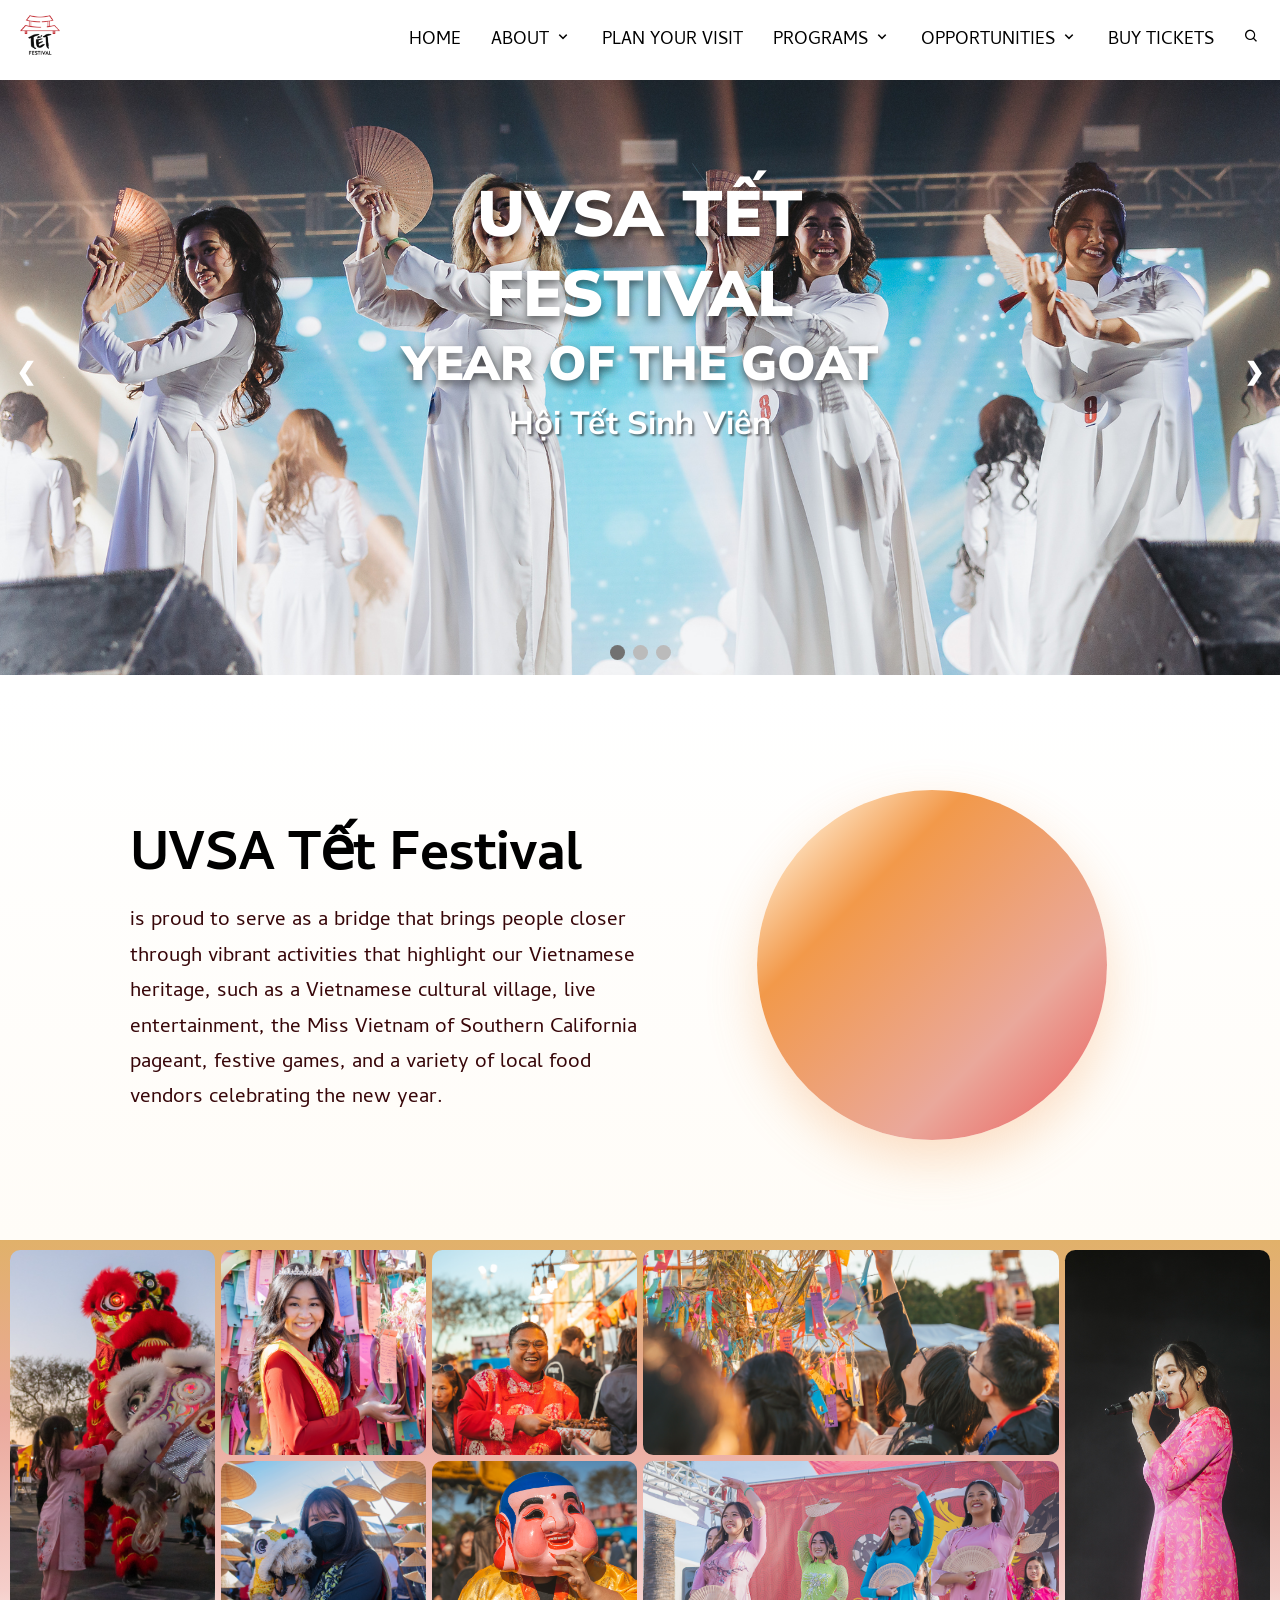
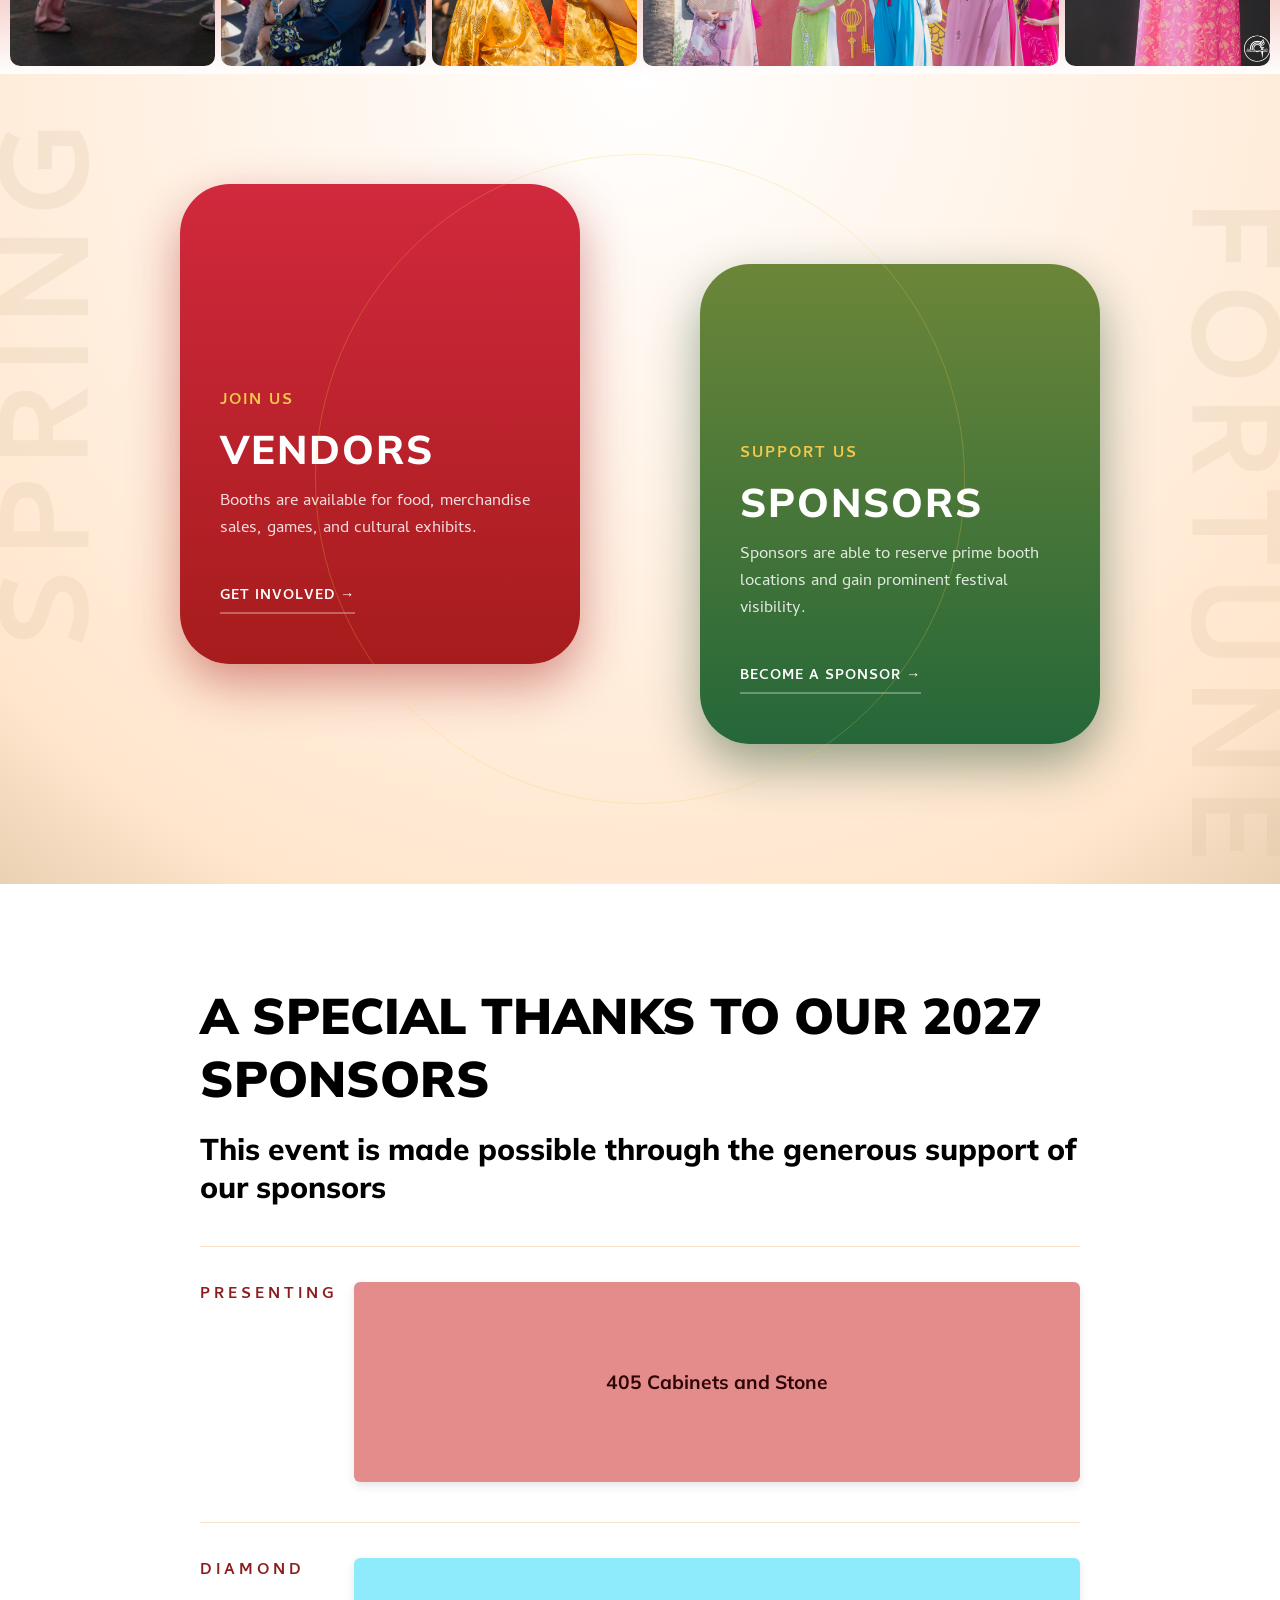
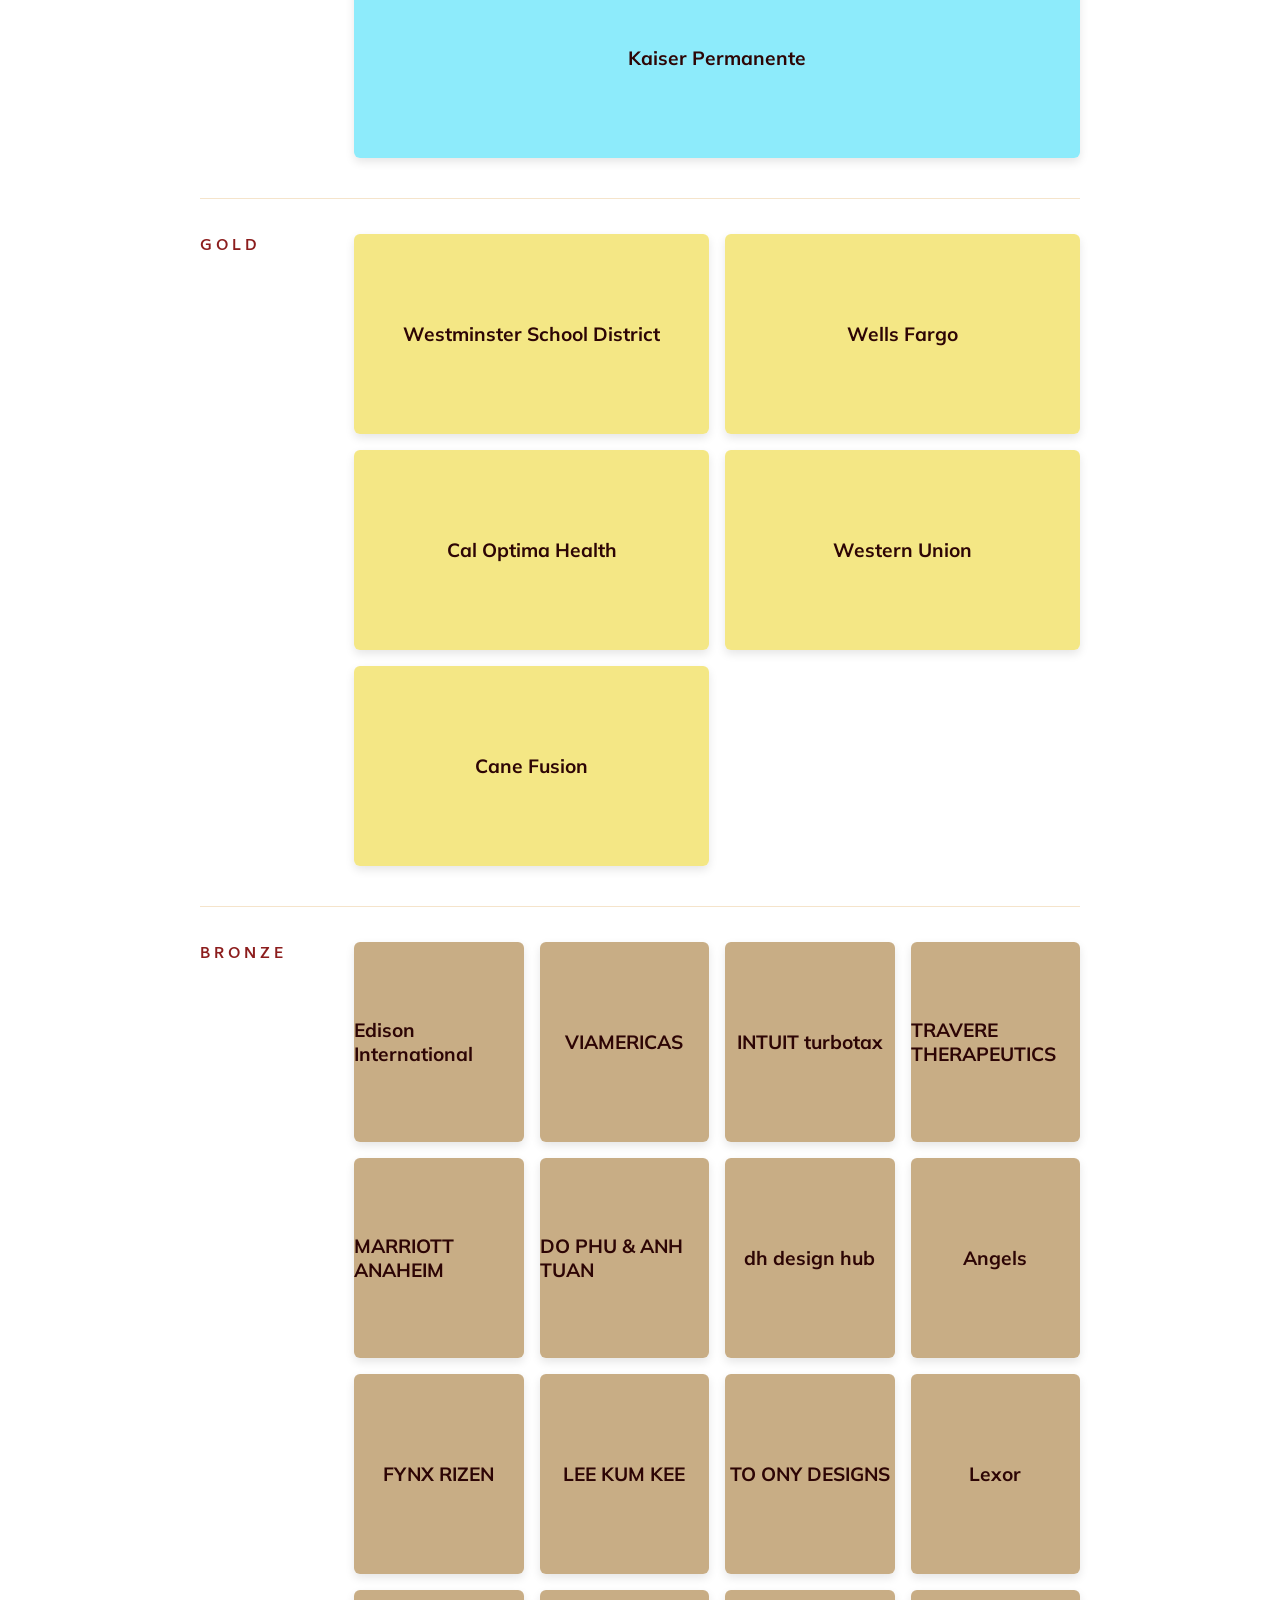
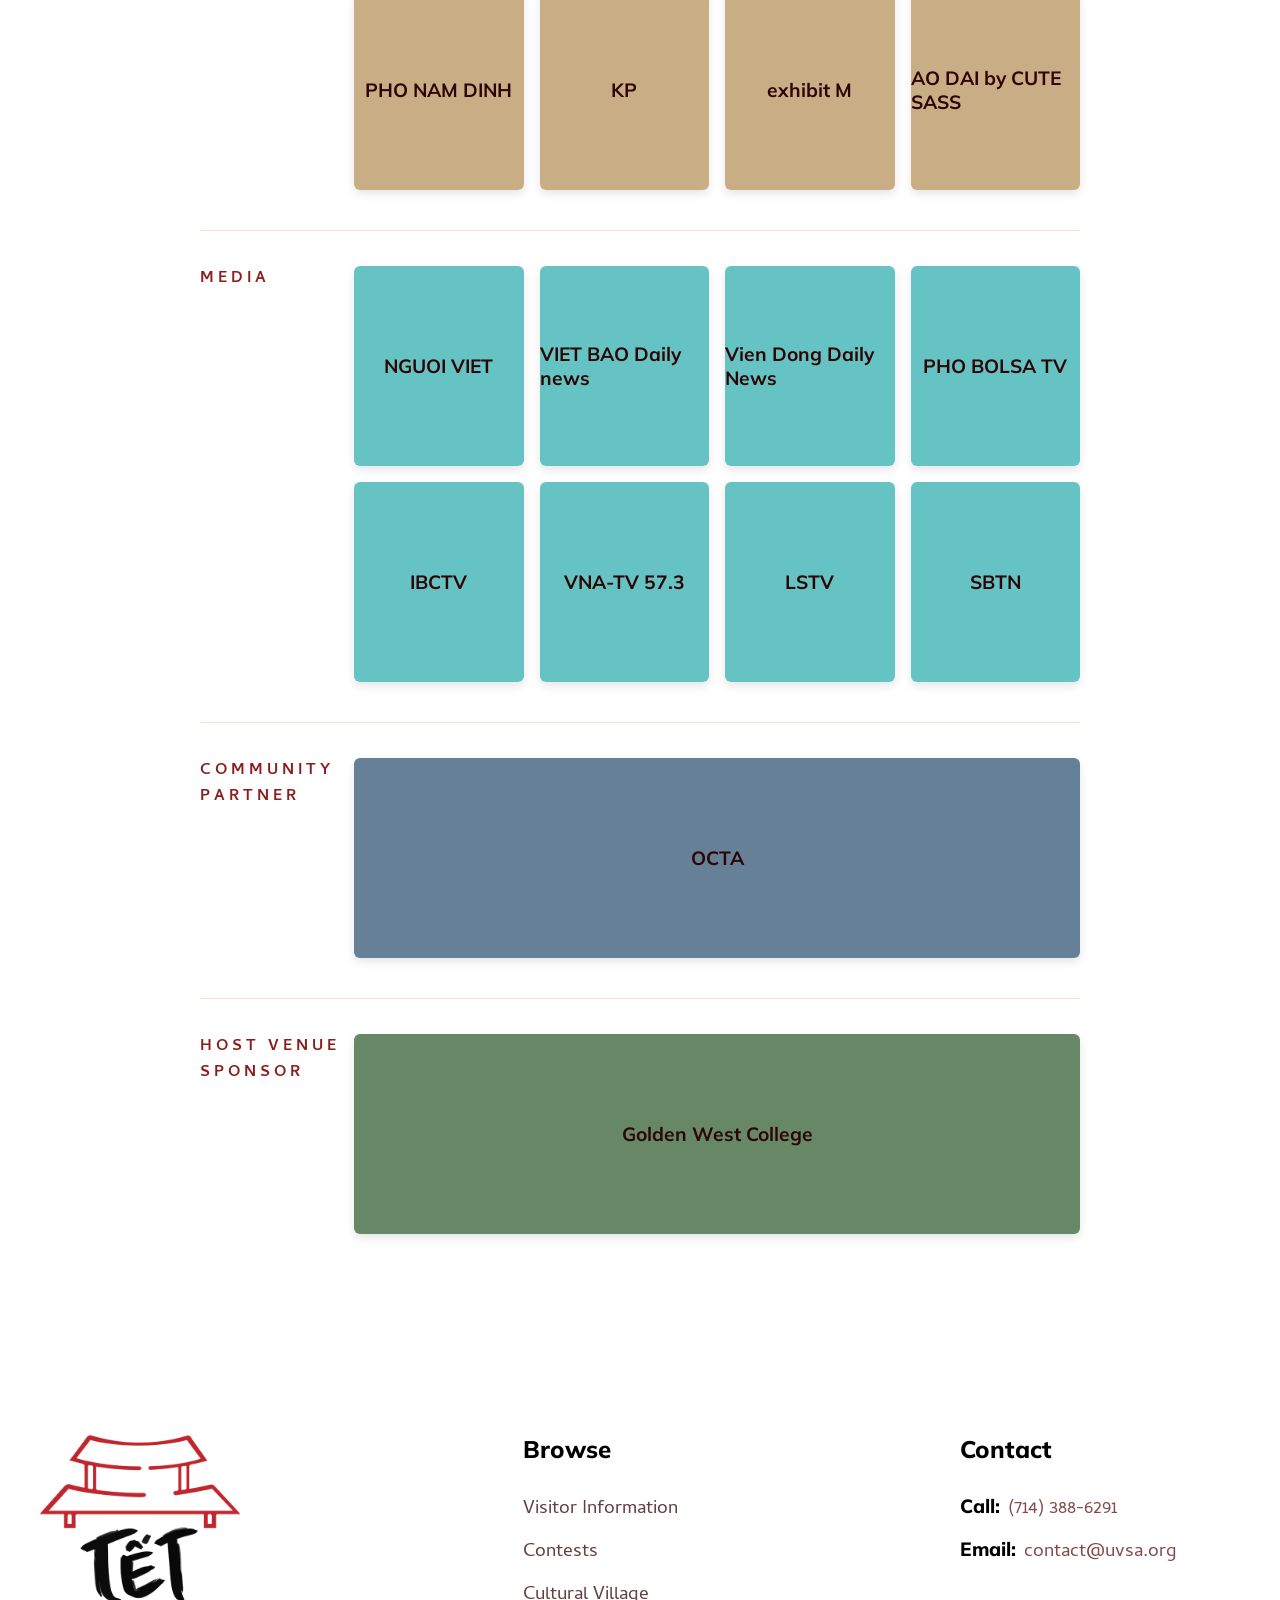
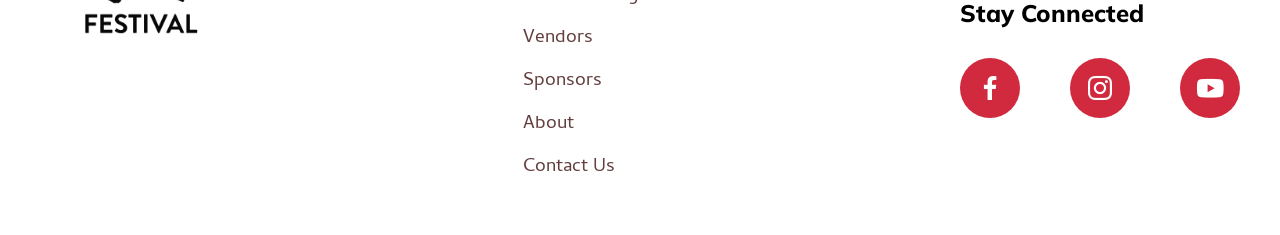
==== commit 4b7deb90: "added footer section and marketing team color palette as variables" ====
--- a/index.html
+++ b/index.html
@@ -10,7 +10,7 @@
     </head>
     <body>
         
-        <div class="header">
+        <section class="header">
             <div class="logo">
                 <img src="tetfest-logo.png" alt="logo">
             </div>
@@ -54,9 +54,9 @@
                     <i class="bx bx-search"></i>
                 </div>
             </div>
-        </div>
-
-        <div class="image-title-area">
+        </section>
+
+        <section class="image-title-area">
             <div class="slideshow-container">
 
             <div class="page-title">
@@ -93,7 +93,7 @@
             </div>
 
             </div>
-        </div>
+        </section>
 
         <section class="dawn-horizon-section">
             <div class="horizon-container">
@@ -324,6 +324,61 @@
                 </div>
             </div>
         </section>
+
+        <section class="footer">
+            <div class="bottom-info">
+                <div class="logo">
+                    <img src="tetfest-logo.png" alt="logo">
+                </div>
+                <div class="footer-browse-col">
+                    <h3>Browse</h3>
+                    <ul>
+                        <li><a href="">Visitor Information</a></li>
+                        <li><a href="">Contests</a></li>
+                        <li><a href="">Cultural Village</a></li>
+                        <li><a href="">Vendors</a></li>
+                        <li><a href="">Sponsors</a></li>
+                        <li><a href="">About</a></li>
+                        <li><a href="">Contact Us</a></li>
+                    </ul>
+                </div>
+                <div class="footer-contact-col">
+                    <div class="contact-info">
+                        <h3>Contact</h3>
+                        <ul>
+                            <li>
+                                <h3>Call: </h3>
+                                <p>(714) 388-6291</p>
+                            </li>
+                            <li>
+                                <h3>Email: </h3>
+                                <p>contact@uvsa.org</p>
+                            </li>
+                        </ul>
+                    </div>
+                    <div class="stay-connected">
+                        <h3>Stay Connected</h3>
+                        <ul>
+                            <li>
+                                <a href="">
+                                    <i class='bx bxl-facebook' ></i>
+                                </a>
+                            </li>
+                            <li>
+                                <a href="">
+                                    <i class='bx bxl-instagram'></i>
+                                </a>
+                            </li>
+                            <li>
+                                <a href="">
+                                    <i class='bx bxl-youtube' ></i>
+                                </a>
+                            </li>
+                        </ul>
+                    </div>
+                </div>
+            </div>
+        </section>
         
     </body>
 </html>
--- a/styles.css
+++ b/styles.css
@@ -2,15 +2,15 @@
 @import url('https://fonts.googleapis.com/css2?family=Cambay:ital,wght@0,400;0,700;1,400;1,700&display=swap');
 @import url('https://fonts.googleapis.com/css2?family=Mulish:ital,wght@0,200..1000;1,200..1000&display=swap');
 
-/* color palette from another project of mine which I copied code from (not used much here) */
+/* Marketing team Color palette */
 :root {
-    /* CSS HSL */
---puce: hsla(332, 37%, 65%, 1);
---indian-red: hsla(0, 35%, 56%, 1);
---salmon-pink: hsla(353, 59%, 74%, 1);
---raspberry-rose: hsla(344, 44%, 51%, 1);
---claret: hsla(340, 97%, 28%, 1);
---dark-purple: hsla(321, 64%, 11%, 1);
+    /* CSS HEX */
+--blood-rust: #D1293D;
+--olive-drab: #6C8638;
+--light-magenta: #E5A1E5;
+--sun-touched: #F9d572;
+--pastel-lime: #D3E684;
+--light-cream: #FFF2D0;
 }
 
 *{
@@ -579,7 +579,7 @@
 
 /* Left Card: Cinnabar Red, shifted upwards */
 .vendor-side {
-    background: linear-gradient(180deg, #d32f2f 0%, #a61c1c 100%);
+    background: linear-gradient(180deg, #d1293d 0%, #a61c1c 100%);
     transform: translateY(-40px); /* Creates the offset */
 
     box-shadow: 0 20px 50px rgba(166, 28, 28, 0.45); 
@@ -587,7 +587,7 @@
 
 /* Right Card: Imperial Jade Green, shifted downwards */
 .sponsor-side {
-    background: linear-gradient(180deg, #2e6b42 0%, #174224 100%);
+    background: linear-gradient(180deg, #6c8638 0%, #256739 100%);
     transform: translateY(40px); /* Creates the offset */
 
     box-shadow: 0 20px 50px rgba(23, 66, 36, 0.45);
@@ -674,8 +674,6 @@
 }
 
 
-
-
 .timeline-directory-section {
     max-width: 75%;
     margin: 0 auto;
@@ -872,3 +870,117 @@
     }
 }
 
+.footer {
+    padding: 60px 30px 40px 30px;
+}
+
+.bottom-info {
+    display: flex;
+    justify-content: space-between;
+    align-items: flex-start;
+    max-width: 1200px;
+    margin: 0 auto;
+    gap: 40px;
+}
+
+.logo img {
+    max-width: 200px;
+    height: auto;
+}
+
+.footer-browse-col h3, .footer-contact-col h3 {
+    font-size: 1.5rem;
+    margin-bottom: 30px;
+    font-family: 'Mulish';
+    font-weight: 800;
+}
+
+.footer-browse-col ul,
+.footer-contact-col ul {
+    list-style: none;
+    padding: 0;
+    margin: 0;
+}
+
+.footer-browse-col li {
+    font-size: 1.2rem;
+    margin-bottom: 12px;
+}
+
+.footer-browse-col a {
+    color: #643f3f;
+    text-decoration: none;
+    transition: color 0.3s ease;
+}
+
+.footer-browse-col a:hover {
+    color: var(--blood-rust);
+}
+
+.contact-info li {
+    display: flex;
+    align-items: baseline;
+    gap: 8px;
+    margin-bottom: 12px;
+}
+
+.contact-info li h3 {
+    font-size: 1.2rem;
+    margin: 0;
+    font-weight: 800;
+}
+
+.contact-info li p {
+    font-size: 1.2rem;
+    margin: 0;
+    color: #844a4a;
+}
+
+.stay-connected {
+    margin-top: 30px;
+}
+
+.stay-connected ul {
+    display: flex;
+    gap: 50px; /* Spaces out social icons horizontally */
+}
+
+.stay-connected a {
+    display: inline-flex;
+    justify-content: center; 
+    align-items: center; 
+
+    font-size: 2rem; 
+    height: 60px;
+    width: 60px;
+    color: white;
+    background-color: var(--blood-rust);
+    border-radius: 50%;
+    text-decoration: none;
+    transition: opacity 0.3s ease;
+}
+
+.stay-connected a:hover {
+    opacity: 0.8;
+}
+
+@media (max-width: 768px) {
+  .bottom-info {
+    flex-direction: column; /* Flips horizontal rows into a clean vertical stack */
+    align-items: center;    /* Centers columns inside viewport */
+    text-align: center;     /* Centers text context */
+    gap: 45px;              /* Slightly larger spacing for easy thumb scrolling */
+  }
+
+  .logo img {
+    max-width: 130px;       /* Shrinks logo slightly for smaller screen aesthetics */
+  }
+  
+  .contact-info li {
+    justify-content: center; /* Centers layout for horizontal item fragments */
+  }
+
+  .stay-connected ul {
+    justify-content: center; /* Ensures the flex-row of social icons centers perfectly */
+  }
+}
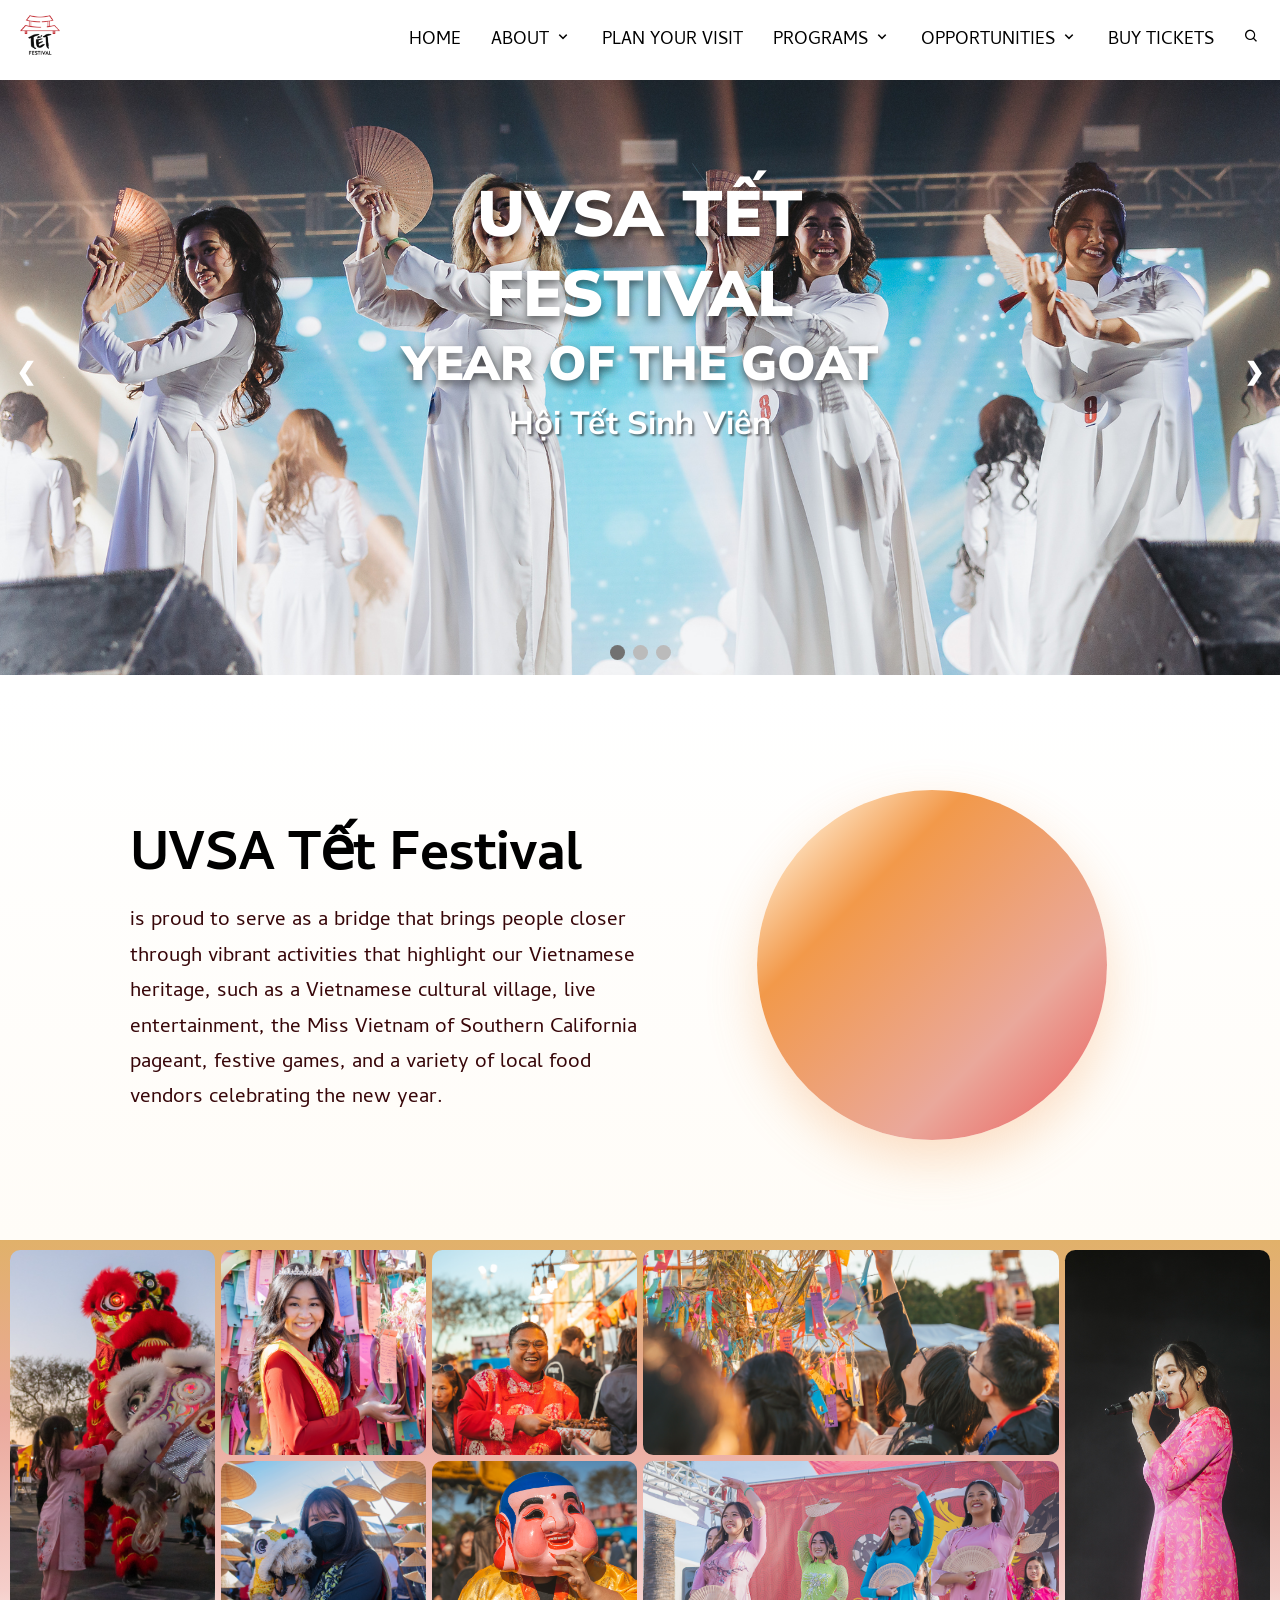
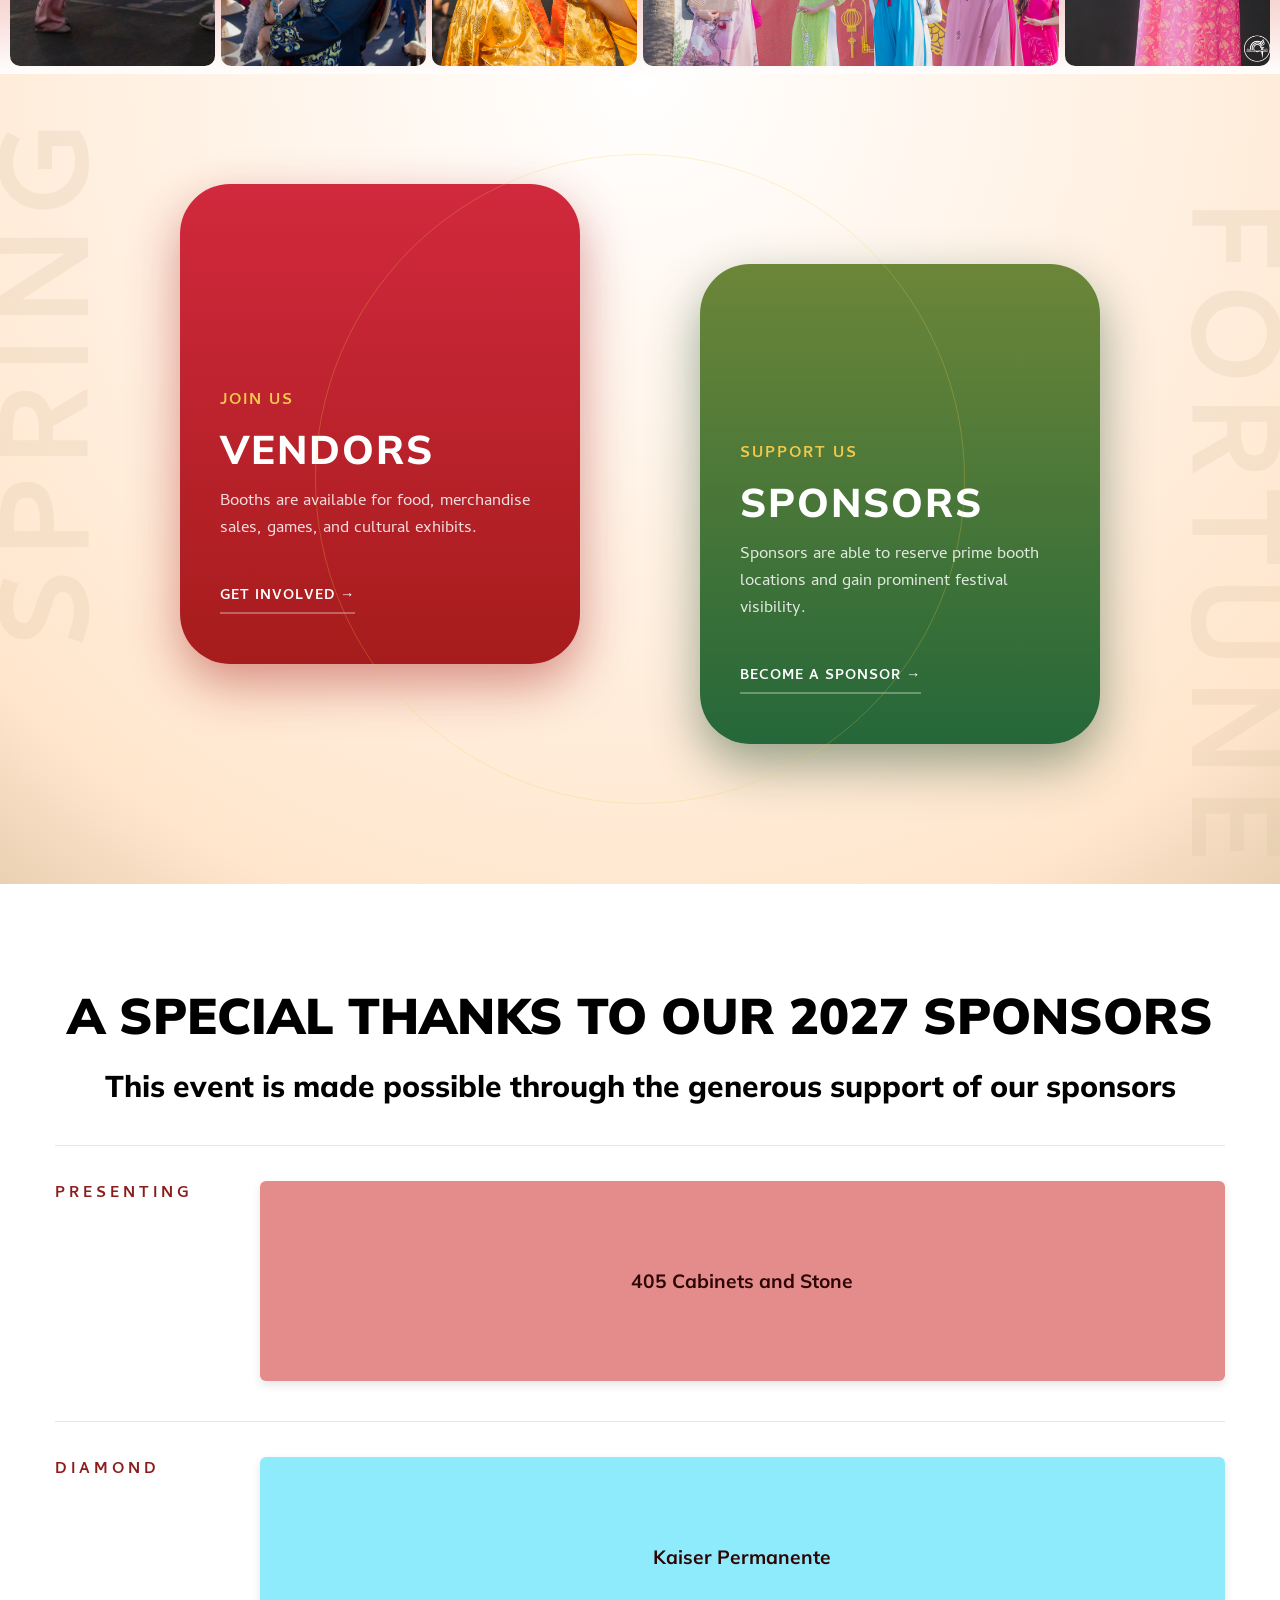
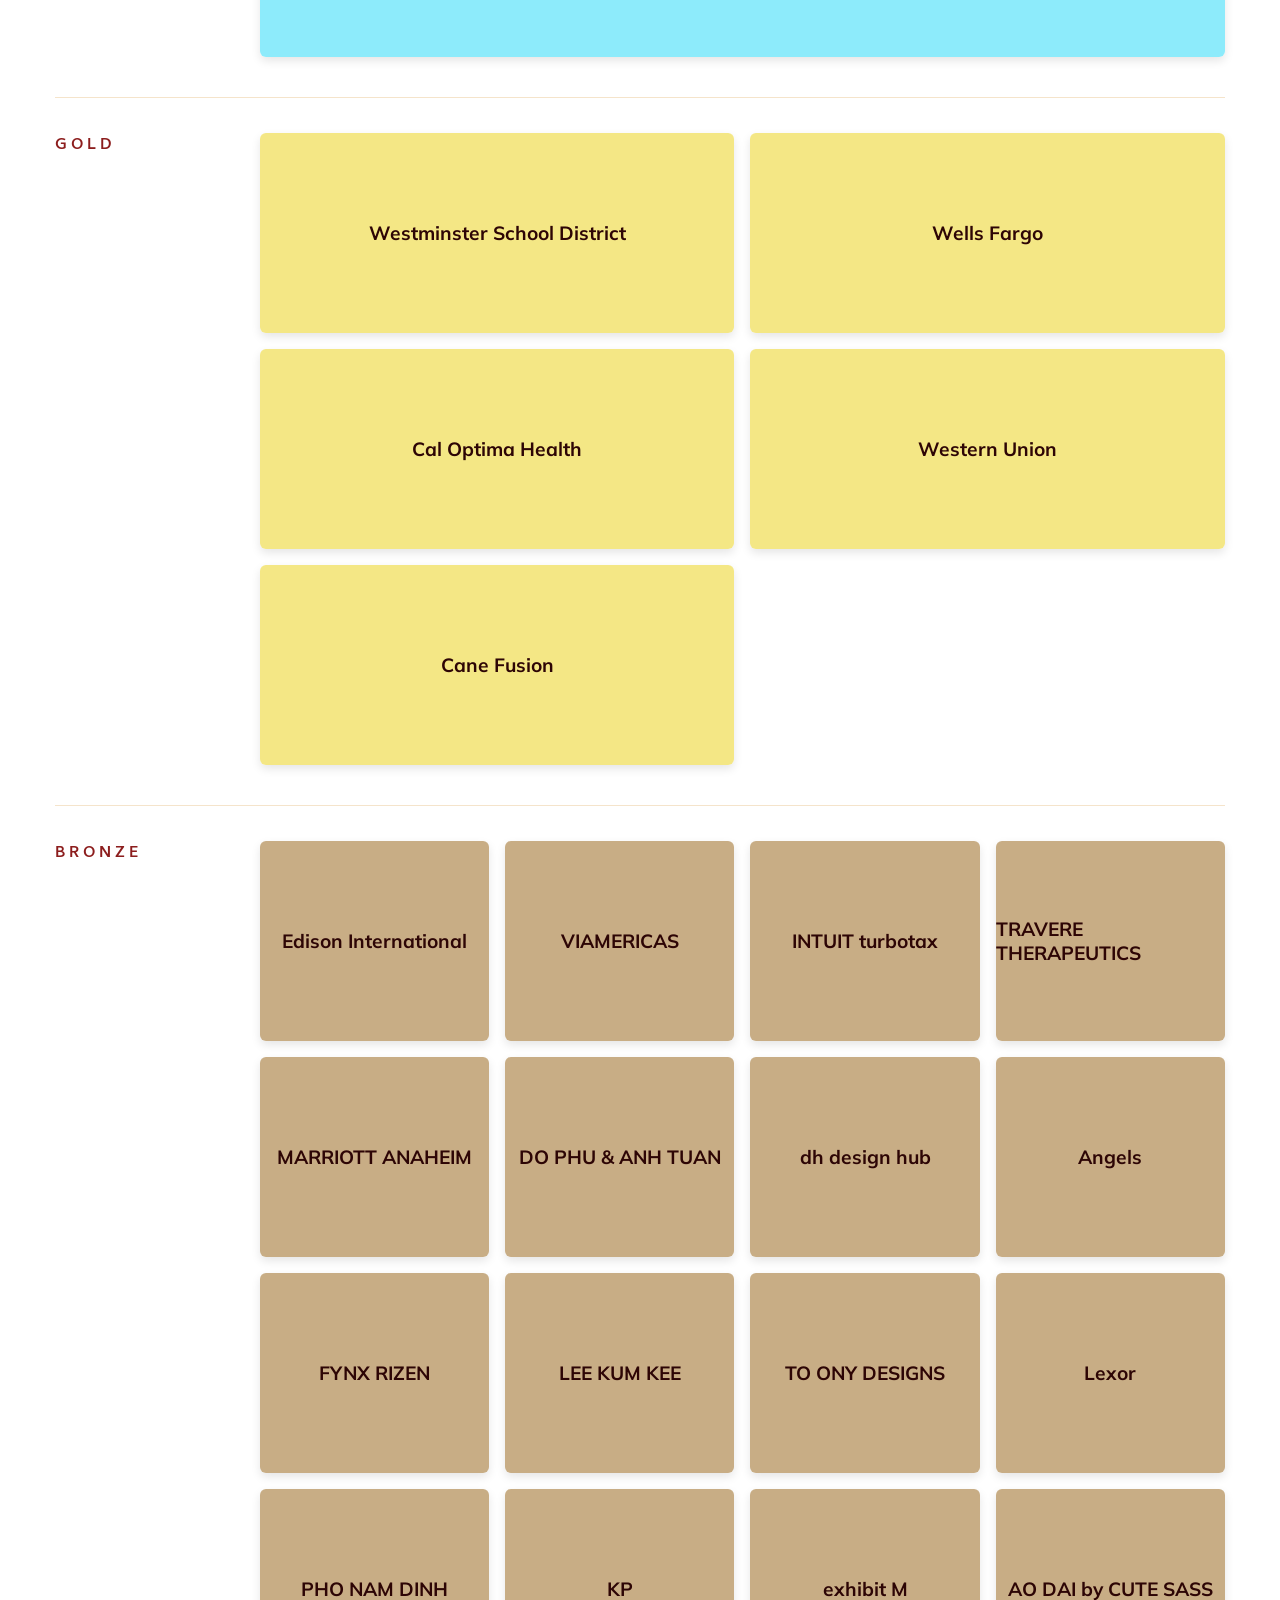
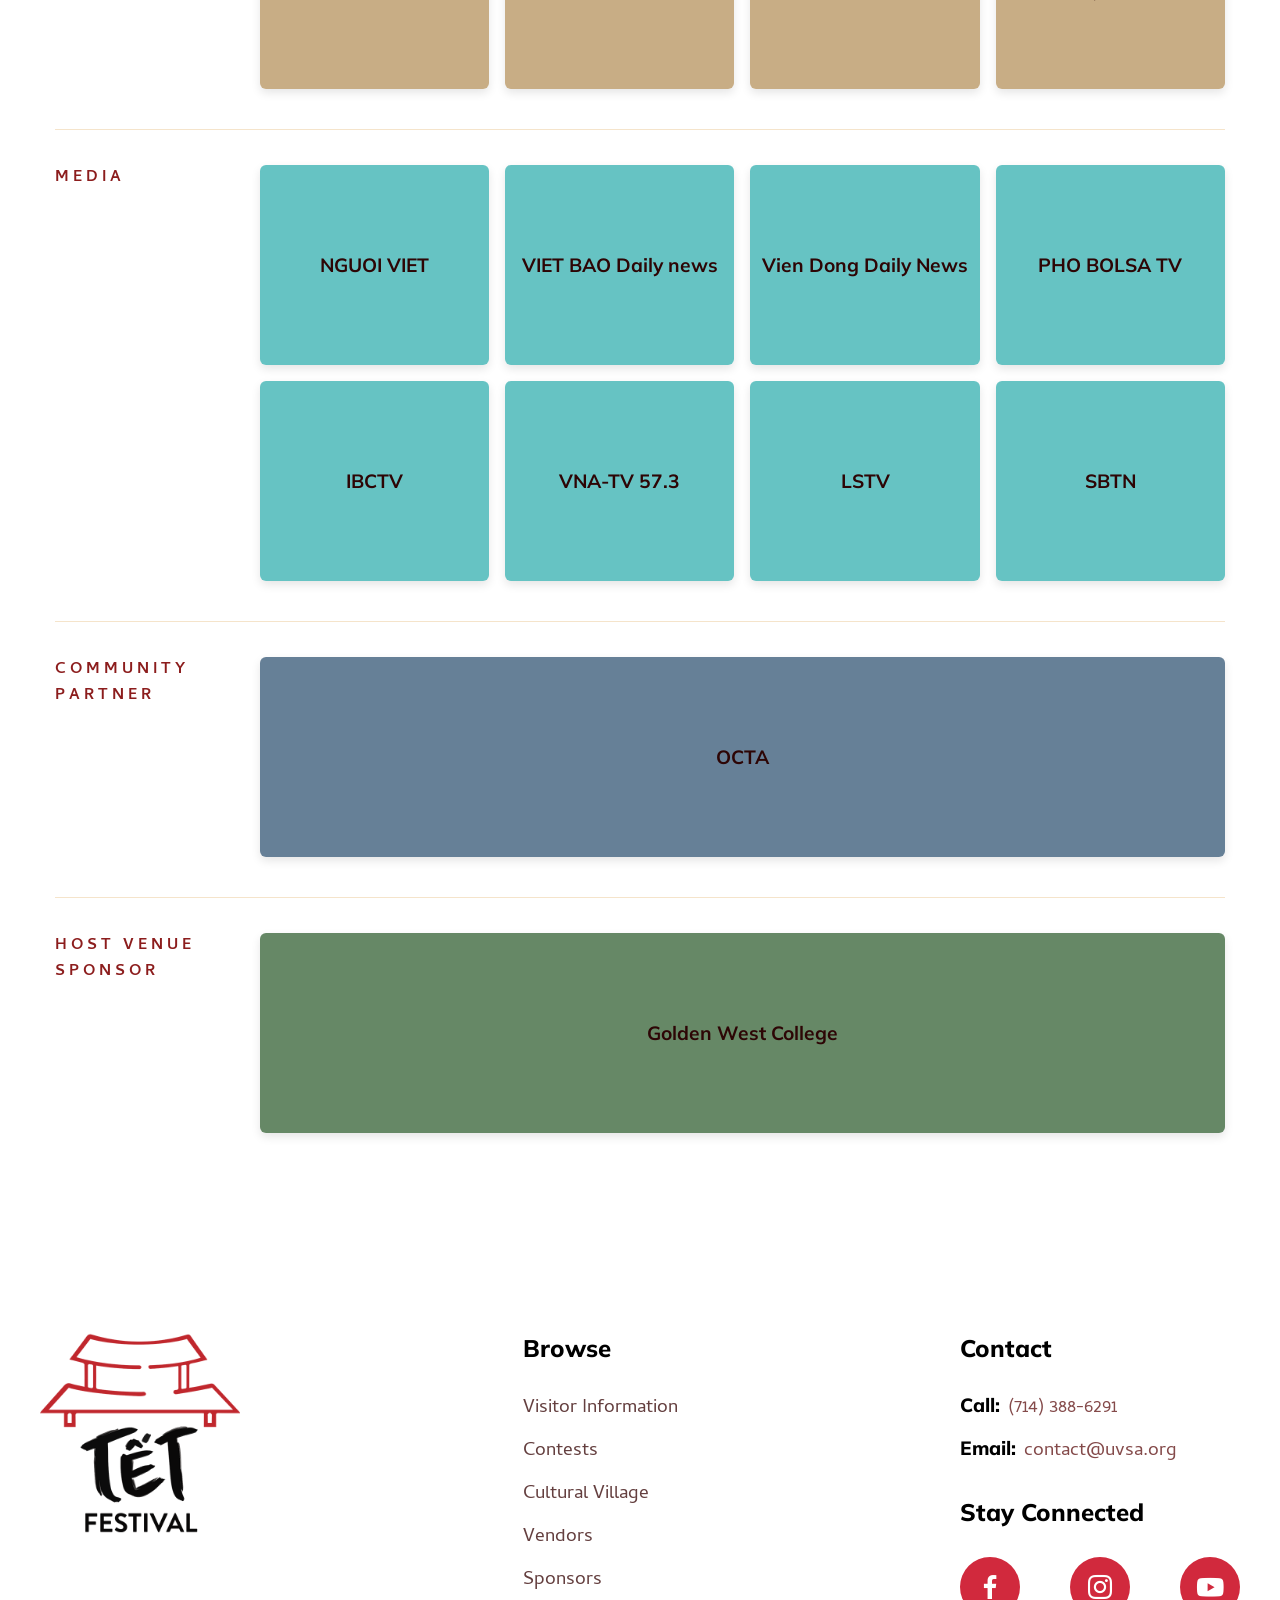
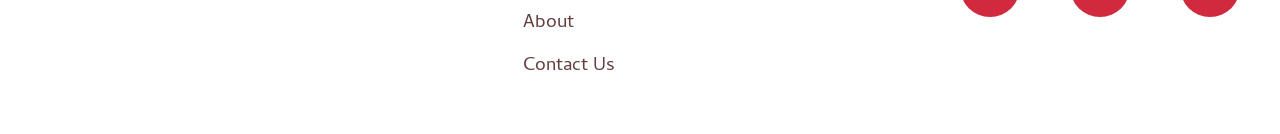
==== commit 6739b1ec: "mobile responsiveness test" ====
--- a/index.html
+++ b/index.html
@@ -1,7 +1,7 @@
 <!DOCTYPE html>
 <html>
     <head>
-        <meta name="viewport" content="width=device-width" charset="UTF-8">
+        <meta name="viewport" content="width=device-width, initial-scale=1.0" charset="UTF-8">
         <title>UVSA Tet Festival</title>
         <link rel="stylesheet" href="styles.css">
         <link href='https://unpkg.com/boxicons@2.1.4/css/boxicons.min.css' rel='stylesheet'>
@@ -12,7 +12,9 @@
         
         <section class="header">
             <div class="logo">
-                <img src="tetfest-logo.png" alt="logo">
+                <a href="index.html">
+                    <img src="tetfest-logo.png" alt="logo">
+                </a>
             </div>
             <div class="header-links">
                 <ul>
@@ -360,17 +362,17 @@
                         <h3>Stay Connected</h3>
                         <ul>
                             <li>
-                                <a href="">
+                                <a href="https://www.facebook.com/TetFestival/" target="_blank">
                                     <i class='bx bxl-facebook' ></i>
                                 </a>
                             </li>
                             <li>
-                                <a href="">
+                                <a href="https://www.instagram.com/tetfest" target="_blank">
                                     <i class='bx bxl-instagram'></i>
                                 </a>
                             </li>
                             <li>
-                                <a href="">
+                                <a href="https://www.youtube.com/user/socalUVSA/playlists" target="_blank">
                                     <i class='bx bxl-youtube' ></i>
                                 </a>
                             </li>
--- a/styles.css
+++ b/styles.css
@@ -662,20 +662,21 @@
     }
     
     /* Strip away the heavy desktop layout offsets so they layout cleanly on phones */
-    .card-vendor, .card-sponsor {
+    .vendor-side, .sponsor-side {
         transform: translateY(0) !important; 
         width: 100%;
     }
     
     /* Provide a simple standard lift on mobile hover instead */
-    .card-vendor:hover, .card-sponsor:hover {
+    .vendor-side:hover, .sponsor-side:hover {
         transform: translateY(-5px) !important;
     }
 }
 
 
 .timeline-directory-section {
-    max-width: 75%;
+    width: 100%;
+    max-width: 1250px;
     margin: 0 auto;
     padding: 100px 40px;
 }
@@ -855,18 +856,22 @@
         flex-direction: column; /* Stack label over the content track on mobile */
         gap: 15px; 
     }
+
+    .grid-2 {
+        grid-template-columns: 1fr;
+    }
     
     /* Standardizes column flow for thumbs on mobile viewports */
-    .grid-2, .grid-3, .grid-4, .grid-5 { 
+    .grid-3, .grid-4, .grid-5 { 
         grid-template-columns: repeat(2, 1fr); 
     }
     
     .logo-box {
-        height: 85px; /* Shorter cards to maintain proportions on small layouts */
+        height: 120px; /* Shorter cards to maintain proportions on small layouts */
     }
 
     .box-overlay span {
-        font-size: 0.6rem;
+        font-size: 0.8rem;
     }
 }
 
@@ -983,4 +988,13 @@
   .stay-connected ul {
     justify-content: center; /* Ensures the flex-row of social icons centers perfectly */
   }
+}
+
+
+
+/* test for mobile responsiveness */
+.image-title-area,
+.slideshow-container {
+    width: 100vw !important;
+    max-width: 100vw !important;
 }
